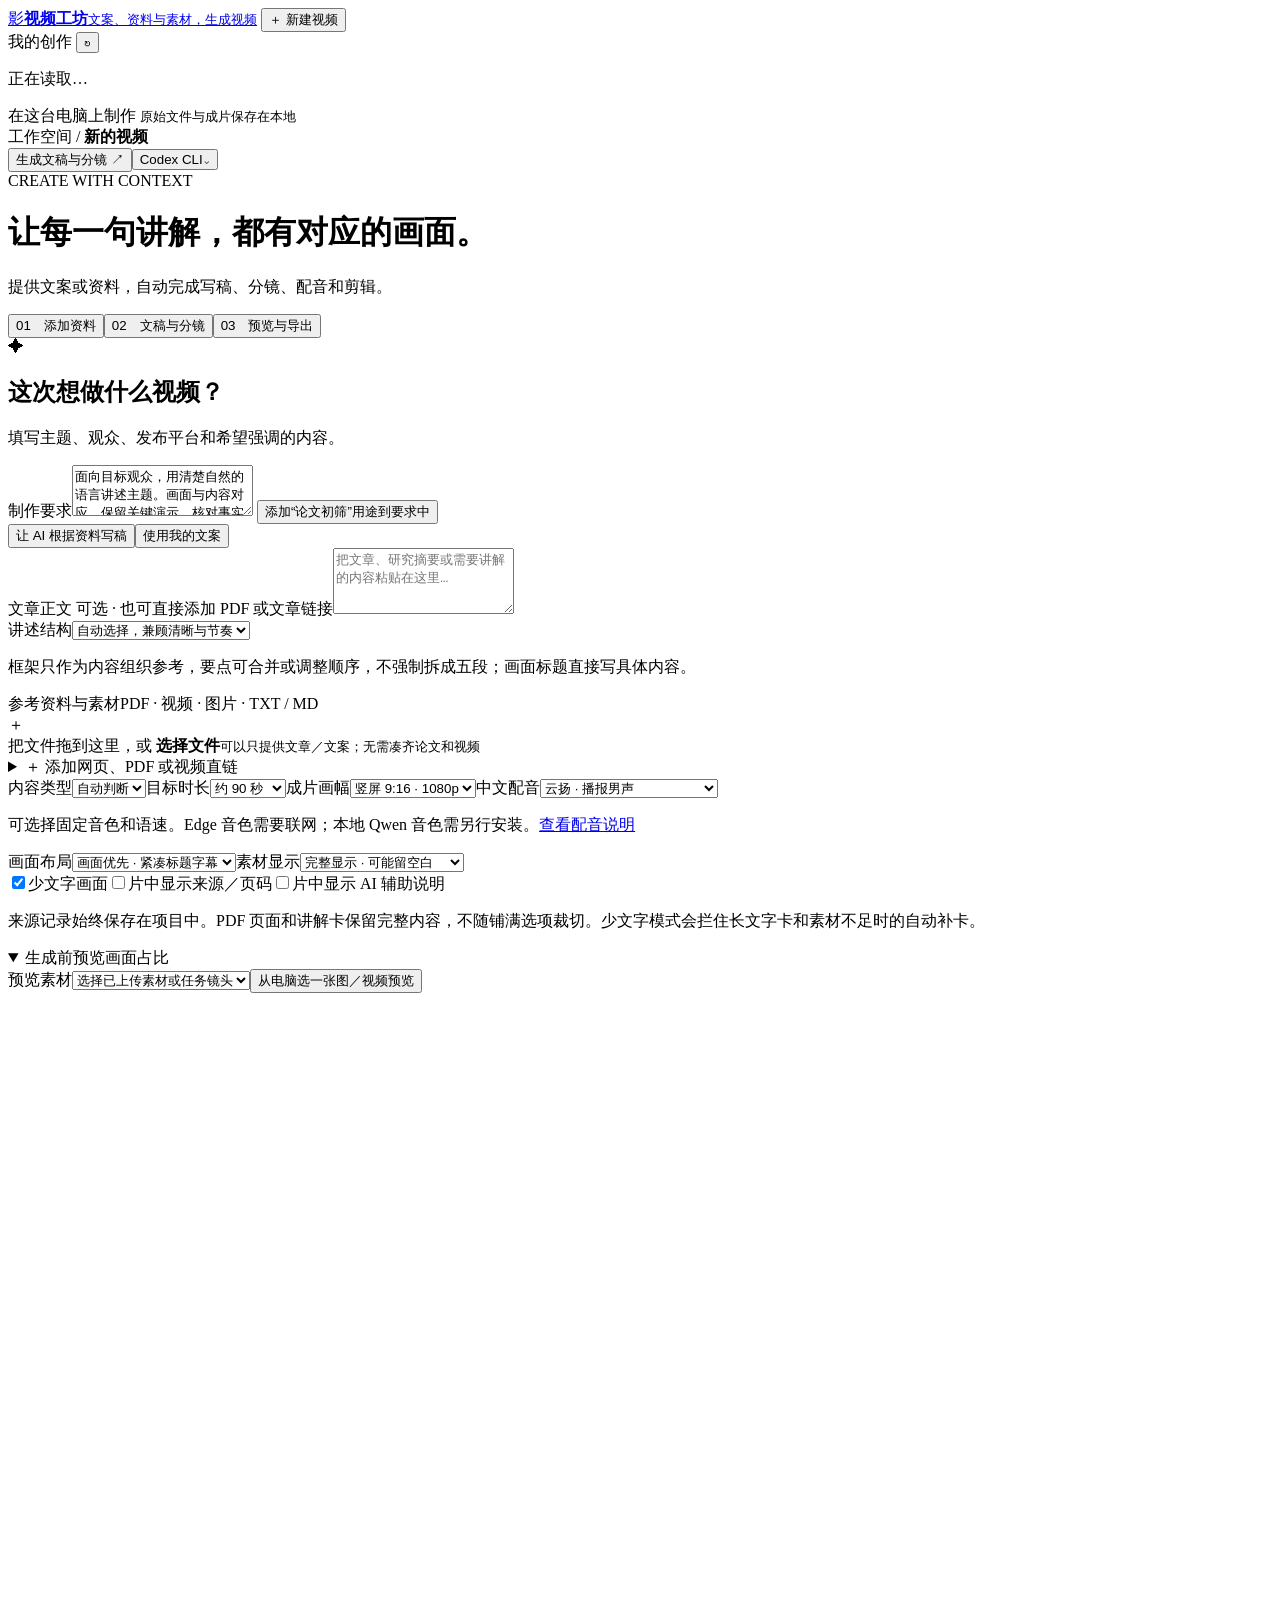
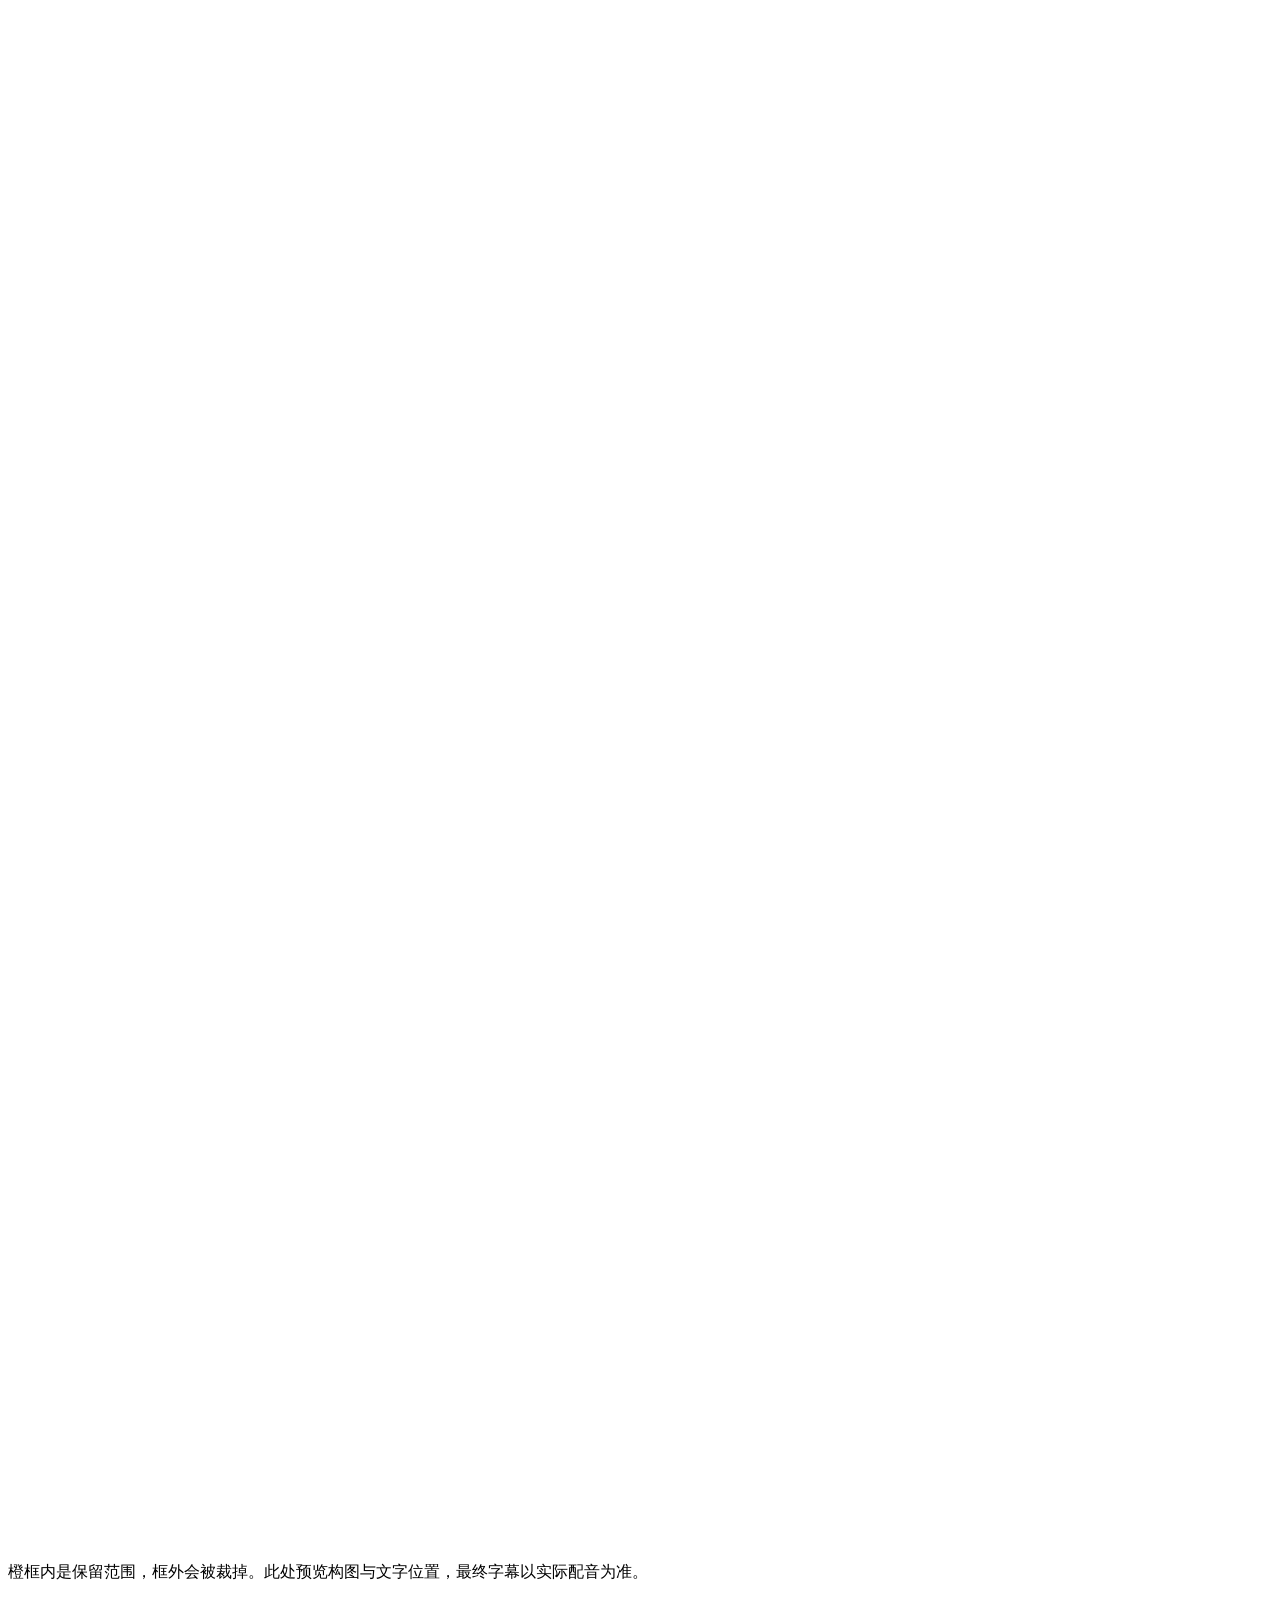
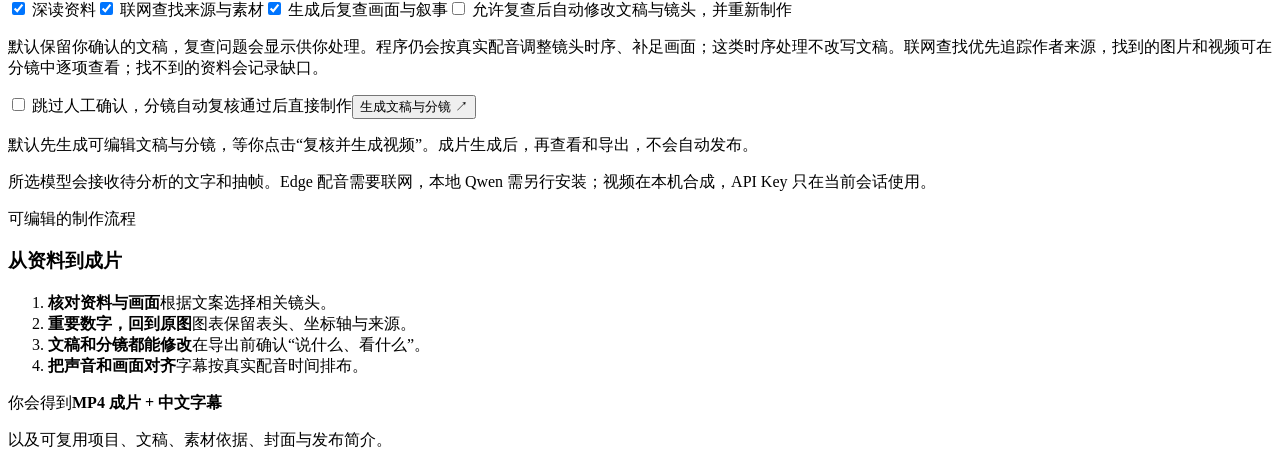
==== studio/index.html @ 209c6c89 "feat: publish 视频工坊 0.3.0 source" ====
<!doctype html>
<html lang="zh-CN">
<head><meta charset="utf-8"><meta name="viewport" content="width=device-width,initial-scale=1"><title>视频工坊 · 视频创作工作台</title><link rel="icon" href="data:image/svg+xml,%3Csvg xmlns='http://www.w3.org/2000/svg' viewBox='0 0 64 64'%3E%3Crect width='64' height='64' rx='16' fill='%230e766e'/%3E%3Cpath d='M26 18 46 32 26 46Z' fill='white'/%3E%3C/svg%3E"><link rel="stylesheet" href="/style.css"></head>
<body>
<aside class="sidebar">
  <a class="brand" id="appBrand" href="/" aria-label="视频工坊 首页"><span class="brand-mark">影</span><span><b id="appName">视频工坊</b><small>文案、资料与素材，生成视频</small></span></a>
  <button class="new-project" id="newProject"><span>＋</span> 新建视频</button>
  <div class="sidebar-label">我的创作 <button id="refreshJobs" title="刷新历史任务">↻</button></div>
  <nav id="jobList" aria-label="历史任务"><p class="muted small">正在读取…</p></nav>
  <div class="sidebar-bottom"><span class="online-dot"></span> 在这台电脑上制作 <small>原始文件与成片保存在本地</small></div>
</aside>
<main>
  <header class="topbar"><div class="breadcrumbs">工作空间 <span>/</span> <strong id="projectName">新的视频</strong></div><div class="top-actions"><button id="quickCreate" class="primary">生成文稿与分镜 ↗</button><button id="openSettings" class="model-pill"><span class="online-dot"></span><span id="backendLabel">Codex CLI</span><span>⌄</span></button></div></header>
  <div class="workspace">
    <div class="workspace-top"><div><span class="eyebrow">CREATE WITH CONTEXT</span><h1>让每一句讲解，都有对应的画面。</h1><p>提供文案或资料，自动完成写稿、分镜、配音和剪辑。</p></div></div>
    <div class="tabs" role="tablist"><button role="tab" class="active" data-tab="create">01　添加资料</button><button role="tab" data-tab="editor">02　文稿与分镜</button><button role="tab" data-tab="output">03　预览与导出</button></div>

    <section id="view-create" class="view">
      <div class="create-grid"><div class="composer panel">
        <div class="section-heading"><span class="section-icon">✦</span><div><h2>这次想做什么视频？</h2><p>填写主题、观众、发布平台和希望强调的内容。</p></div></div>
        <label class="sr-only" for="brief">制作要求</label><textarea id="brief" class="brief-input" rows="3" placeholder="例如：把这篇论文做成约90秒的中文科普视频。先用演示提出问题，再解释方法，展示实验结果，最后说明局限。">面向目标观众，用清楚自然的语言讲述主题。画面与内容对应，保留关键演示，核对事实与来源。</textarea>
        <button type="button" class="text-button" id="paperScreeningBrief">添加“论文初筛”用途到要求中</button>
        <p id="newTaskHint" class="small muted" hidden>这里修改的是新任务的资料。再次生成会创建新任务，原任务和已有成片保留。</p>
        <div class="mode-switch" role="group" aria-label="文案来源"><button class="selected" data-mode="auto">让 AI 根据资料写稿</button><button data-mode="script">使用我的文案</button></div>
        <div id="autoText"><label for="article">文章正文 <span>可选 · 也可直接添加 PDF 或文章链接</span></label><textarea id="article" rows="4" placeholder="把文章、研究摘要或需要讲解的内容粘贴在这里…"></textarea></div>
        <div id="scriptText" hidden><label for="script">你的讲解文案 <span>按原文保留，AI 负责安排镜头</span></label><textarea id="script" rows="6" placeholder="粘贴已经写好的文案。成片长度将跟随实际配音，不强行删改文字。"></textarea></div>
        <div class="story-settings"><label for="storyFramework">讲述结构<select id="storyFramework" aria-describedby="storyFrameworkHint"><option value="auto" selected>自动选择，兼顾清晰与节奏</option><option value="problem_solution">问题与改进（参考框架）</option><option value="source_order">跟随原文结构</option></select></label><p id="storyFrameworkHint" class="small muted"></p><p class="small muted">框架只作为内容组织参考，要点可合并或调整顺序，不强制拆成五段；画面标题直接写具体内容。</p></div>
        <div class="attachment-title"><label>参考资料与素材</label><span>PDF · 视频 · 图片 · TXT / MD</span></div>
        <div class="dropzone" id="dropzone" tabindex="0" role="button" aria-label="添加资料文件"><span class="upload-symbol">＋</span><div>把文件拖到这里，或 <b>选择文件</b><small>可以只提供文章／文案；无需凑齐论文和视频</small></div><input id="fileInput" type="file" multiple accept=".pdf,.mp4,.mov,.mkv,.avi,.webm,.png,.jpg,.jpeg,.webp,.txt,.md" hidden></div>
        <div id="attachments" class="attachments"></div>
        <details class="link-details"><summary>＋ 添加网页、PDF 或视频直链</summary><label class="sr-only" for="links">资料链接，每行一个</label><textarea id="links" rows="2" placeholder="https://arxiv.org/abs/…&#10;每行一个链接；B站、YouTube 请先下载后添加视频"></textarea></details>
        <div class="production-options production-main"><label>内容类型<select id="contentType"><option value="auto" selected>自动判断</option><option value="paper">论文解读</option><option value="general">通用讲解</option></select></label><label>目标时长<select id="seconds"><option value="60">约 60 秒</option><option value="90" selected>约 90 秒</option><option value="120">约 2 分钟</option><option value="180">约 3 分钟</option><option value="300">约 5 分钟</option></select></label><label>成片画幅<select id="format"><option value="portrait">竖屏 9:16 · 1080p</option><option value="landscape">横屏 16:9 · 1080p</option><option value="square">方形 1:1 · 1080p</option><option value="custom">自定义尺寸</option><option value="reference">竖屏 9:16 · 720p</option></select></label><label>中文配音<select id="voice"><option value="zh-CN-YunyangNeural" selected>云扬 · 播报男声</option><option value="zh-CN-YunxiNeural">云希 · 解说男声</option><option value="zh-CN-YunjianNeural">云健 · 男声</option><option value="zh-TW-YunJheNeural">云哲 · 台湾国语男声</option><option value="zh-CN-YunxiaNeural">云夏 · 男声</option><option value="zh-CN-XiaoxiaoNeural">晓晓 · 女声</option><option value="qwen:Dylan">Dylan · 本地生成式男声</option><option value="qwen:Uncle_Fu">Uncle Fu · 本地生成式男声</option><option value="qwen:Serena">Serena · 本地生成式女声</option></select></label></div>
        <p class="small muted">可选择固定音色和语速。Edge 音色需要联网；本地 Qwen 音色需另行安装。<a href="voice-audition.html">查看配音说明</a></p>
        <section class="display-settings" aria-label="画面设置">
          <div class="production-options" id="customDimensions" hidden><label>宽度（像素）<input id="customWidth" type="number" min="320" max="3840" step="2" value="1920"></label><label>高度（像素）<input id="customHeight" type="number" min="320" max="3840" step="2" value="1080"></label></div>
          <div class="production-options"><label>画面布局<select id="layoutStyle"><option value="immersive">画面优先 · 紧凑标题字幕</option><option value="editorial">保留标题区 · 分区布局</option></select></label><label>素材显示<select id="mediaFit"><option value="contain">完整显示 · 可能留空白</option><option value="cover">铺满裁切 · 居中裁掉边缘</option></select></label></div>
          <div class="display-toggles"><label class="checkbox"><input type="checkbox" id="minimalText" checked>少文字画面</label><label class="checkbox"><input type="checkbox" id="showSources">片中显示来源／页码</label><label class="checkbox"><input type="checkbox" id="showDisclosure">片中显示 AI 辅助说明</label></div>
          <p class="small muted">来源记录始终保存在项目中。PDF 页面和讲解卡保留完整内容，不随铺满选项裁切。少文字模式会拦住长文字卡和素材不足时的自动补卡。</p>
          <details id="displayPreview" open><summary>生成前预览画面占比</summary>
            <div class="preview-tools"><label>预览素材<select id="previewSource"><option value="">选择已上传素材或任务镜头</option></select></label><button class="secondary" id="pickPreview" type="button">从电脑选一张图／视频预览</button><input type="file" id="previewFile" accept="image/*,video/*" hidden></div>
            <div class="display-preview-grid"><div><canvas id="layoutCanvas" width="1080" height="1920" aria-label="画面占比预览"></canvas></div><div><canvas id="cropCanvas" width="400" height="225" aria-label="原素材保留范围"></canvas><p id="displaySummary" class="small"></p><p class="small muted">橙框内是保留范围，框外会被裁掉。此处预览构图与文字位置，最终字幕以实际配音为准。</p></div></div>
          </details>
          <button class="secondary" id="regenerateDisplay" type="button" hidden>用当前画面与配音设置重新生成</button>
        </section>
        <div class="research-options"><label class="checkbox"><input type="checkbox" id="deepRead" checked> 深读资料</label><label class="checkbox"><input type="checkbox" id="webResearch" checked> 联网查找来源与素材</label><label class="checkbox"><input type="checkbox" id="finalReview" checked> 生成后复查画面与叙事</label><label class="checkbox"><input type="checkbox" id="autoRepair"> 允许复查后自动修改文稿与镜头，并重新制作</label><p class="small muted">默认保留你确认的文稿，复查问题会显示供你处理。程序仍会按真实配音调整镜头时序、补足画面；这类时序处理不改写文稿。联网查找优先追踪作者来源，找到的图片和视频可在分镜中逐项查看；找不到的资料会记录缺口。</p></div>
        <div class="composer-footer"><label class="checkbox"><input type="checkbox" id="autoRender"> 跳过人工确认，分镜自动复核通过后直接制作</label><button class="primary" id="createButton">生成文稿与分镜 <span>↗</span></button></div>
        <p class="small muted">默认先生成可编辑文稿与分镜，等你点击“复核并生成视频”。成片生成后，再查看和导出，不会自动发布。</p>
        <p class="privacy-note">所选模型会接收待分析的文字和抽帧。Edge 配音需要联网，本地 Qwen 需另行安装；视频在本机合成，API Key 只在当前会话使用。</p>
      </div>
      <aside class="guide-column"><div class="panel guide"><span class="tag">可编辑的制作流程</span><h3>从资料到成片</h3><ol><li><b>核对资料与画面</b><span>根据文案选择相关镜头。</span></li><li><b>重要数字，回到原图</b><span>图表保留表头、坐标轴与来源。</span></li><li><b>文稿和分镜都能修改</b><span>在导出前确认“说什么、看什么”。</span></li><li><b>把声音和画面对齐</b><span>字幕按真实配音时间排布。</span></li></ol></div><div class="output-hint"><span>你会得到</span><strong>MP4 成片 + 中文字幕</strong><p>以及可复用项目、文稿、素材依据、封面与发布简介。</p></div></aside></div>
    </section>

    <section id="view-editor" class="view" hidden><div class="editor-toolbar"><div><h2>文稿与分镜</h2><p id="editorSummary">添加资料后，在这里编辑文稿和镜头。</p></div><div><button class="primary" id="retryJob" hidden>继续制作</button><button class="secondary" id="editDisplay">画幅与布局</button><button id="savePlan" class="secondary" disabled>保存修改</button><button id="replan" class="secondary" disabled>按文稿重新配镜头</button><button id="renderButton" class="primary" disabled>复核并生成视频 ↗</button></div></div><div id="researchPanel"></div><div id="reviewBanner"></div><div id="storyboard" class="storyboard"><div class="empty-state"><span>▤</span><h3>尚未生成分镜</h3><p>添加文案或资料后，点击“生成文稿与分镜”。</p></div></div></section>

    <section id="view-output" class="view" hidden><div class="output-grid"><div class="player-card panel"><div class="section-heading"><div><h2 id="outputTitle">成片预览</h2><p id="outputMeta">视频生成后，可在这里播放和下载。</p></div><span class="tag" id="videoTag">待生成</span></div><div class="player-stage"><video id="videoPlayer" controls preload="metadata" playsinline hidden></video><div id="videoEmpty" class="empty-state"><span>▷</span><h3>等待生成视频</h3><p>分镜确认后开始配音和合成。</p></div></div></div><aside class="panel downloads"><h3>导出与发布</h3><button class="secondary" id="outputDisplay">调整画幅与布局</button><p>成片和项目保存在本机任务目录。不会自动发布。</p><div id="finalReviewPanel"></div><button id="retryReview" class="secondary" hidden>重试成片复查</button><div class="export-options"><label>追加导出格式<select id="exportFormat"><option value="mov">MOV · H.264/AAC</option><option value="webm">WebM · VP9/Opus</option><option value="mp3">MP3 · 旁白</option><option value="wav">WAV · 无压缩旁白</option><option value="bundle">ZIP · 成片、素材与可复用项目</option></select></label><button id="exportButton" class="secondary" disabled>导出所选格式</button></div><div id="downloadLinks"><span class="muted">等待生成文件…</span></div><label for="publishTitle">发布标题</label><input id="publishTitle" readonly placeholder="AI 生成后显示"><label for="publishDescription">视频简介</label><textarea id="publishDescription" readonly rows="6" placeholder="简介与来源提示将显示在这里"></textarea><button class="secondary" id="copyPublishing">复制标题与简介</button></aside></div></section>

    <section class="task-status panel" id="taskStatus" hidden><div><span class="spinner" id="taskSpinner"></span><strong id="taskTitle">准备中…</strong><button id="cancelTask" class="text-button danger">停止</button></div><div class="progress-track"><i id="progressFill"></i></div><details><summary>查看制作日志</summary><pre id="taskLogs"></pre></details></section>
  </div>
</main>
<div id="toast" role="status" hidden></div>

<dialog id="settingsDialog"><form id="settingsForm"><div class="modal-heading"><h2>AI 与配音设置</h2><button type="button" class="icon-button" data-close="settingsDialog" aria-label="关闭">×</button></div><p class="muted">程序会自动调用你选择的模型，无需去网页复制结果。</p><label>AI 来源<select id="backend"><option value="codex">本机 Codex（需先登录）</option><option value="api">兼容 OpenAI 的模型 API</option></select></label><div id="apiFields" hidden><label>API Base URL<input id="apiBase" value="https://api.openai.com/v1" placeholder="https://api.openai.com/v1"></label><label>支持图片理解的模型<input id="model" value="gpt-4.1"></label><label>API Key<input id="apiKey" type="password" autocomplete="off" placeholder="只在本次会话使用，不保存到磁盘"></label><button type="button" class="secondary" id="testApi">测试连接与图片理解</button><p id="apiTestMessage" class="small muted"></p></div><label>语速<select id="rate"><option value="auto">自动节奏 · 数字慢讲，叙述流畅</option><option value="-10%">稍慢 · -10%</option><option value="+0%" selected>正常 · 0%</option><option value="+10%">稍快 · +10%</option><option value="+25%">较快 · +25%</option><option value="+50%">快速 · +50%</option></select></label><p class="small muted">云扬等 Edge 音色使用在线语音服务，按上方语速生成；本地 Qwen 音色按独立配置生成，不使用此语速选项。最终视频在本机合成。</p><button class="primary" type="submit">使用这些设置</button></form></dialog>

<dialog id="shotDialog" class="shot-dialog"><form id="shotForm">
  <div class="modal-heading"><h2>调整这个镜头</h2><button type="button" class="icon-button" data-close="shotDialog" aria-label="关闭">×</button></div>
  <label>画面来源<select id="shotSource"></select></label>
  <div class="crop-wrap" id="cropWrap" hidden><img id="cropImage" alt="拖动选择页面或图表的完整范围"><div id="cropBox"></div></div>
  <p class="small muted" id="cropHint" hidden>在图上拖动选择范围；保留图例、坐标轴和表头。</p>
  <label class="checkbox" id="focusControl"><input type="checkbox" id="shotFocus"> 高亮所选区域，保留原图上下文</label>
  <div class="production-options"><label>原片起始秒数<input id="shotIn" type="number" min="0" step="0.1"></label><label><b id="shotDurationLabel">停留权重</b><input id="shotDuration" type="number" min="1" max="20" step="0.1" aria-describedby="shotDurationHint"></label></div>
  <p class="small muted" id="shotDurationHint">实际时长配音后确定。</p>
  <label class="checkbox" id="keepControl"><input type="checkbox" id="shotKeepFull"> 完整播放这段演示，必要时延长本段</label>
  <label>镜头说明<input id="shotLabel" maxlength="26"></label>
  <label>读到哪里切入<input id="shotCue" placeholder="首镜头留空；其他镜头填写本段文稿中的唯一短语"></label>
  <label id="cardTextLabel">讲解卡片文字<textarea id="shotCardText" maxlength="180" rows="4"></textarea></label>
  <button type="submit" class="primary">保存这个镜头</button>
</form></dialog>
<script src="/display.js"></script><script src="/preview.js"></script><script src="/app.js"></script>
</body></html>
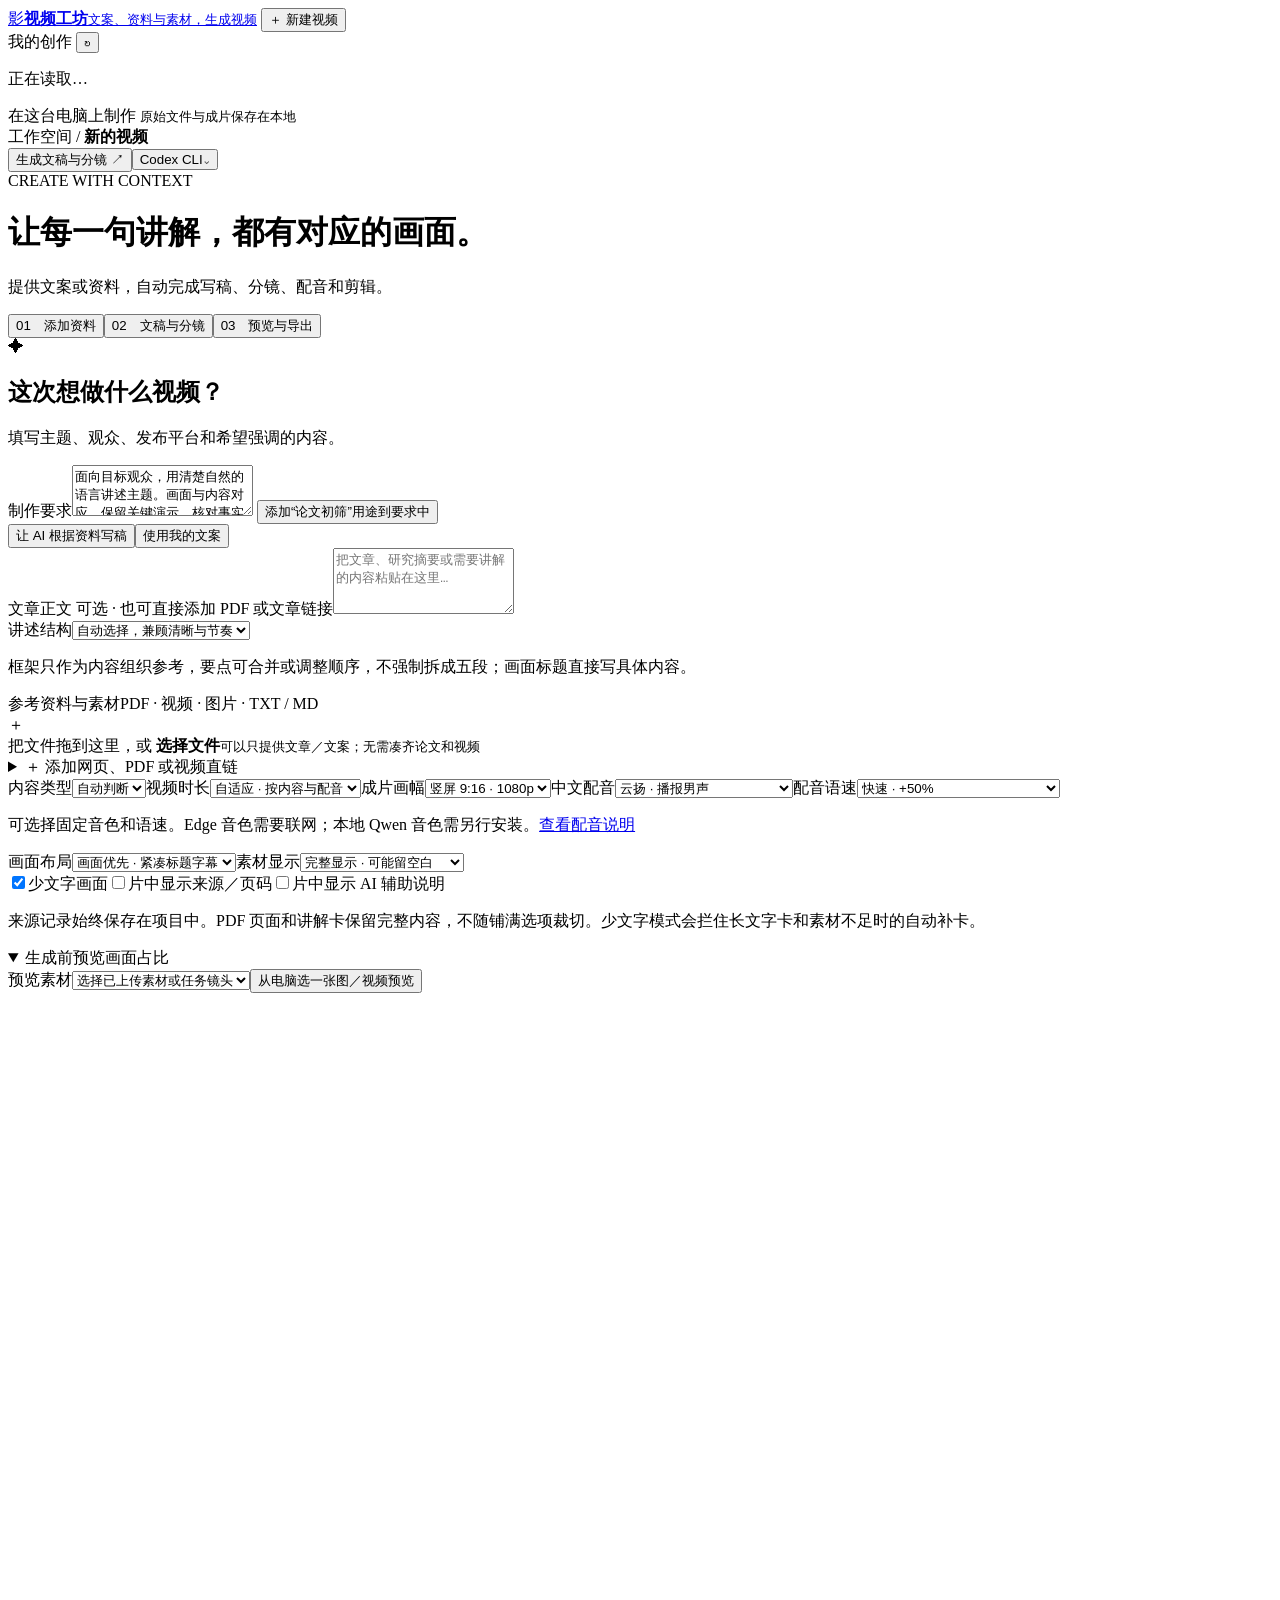
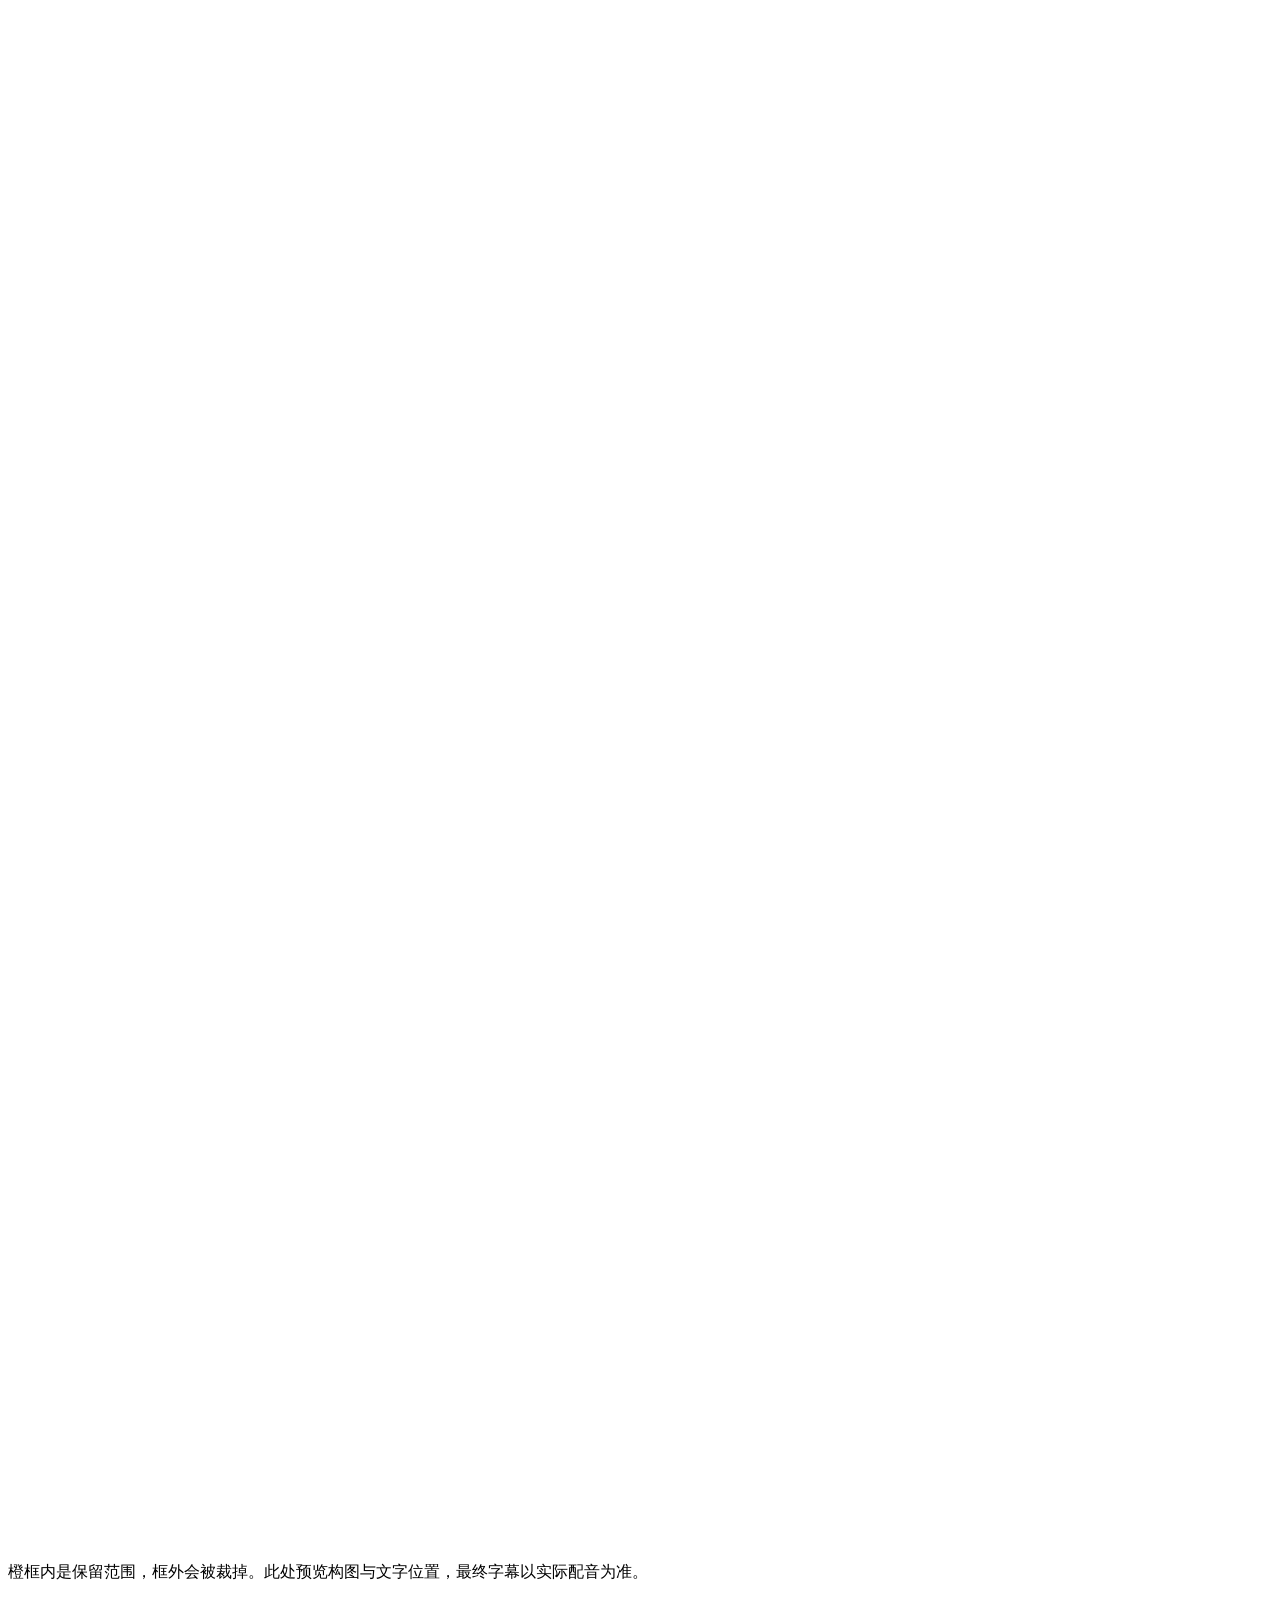
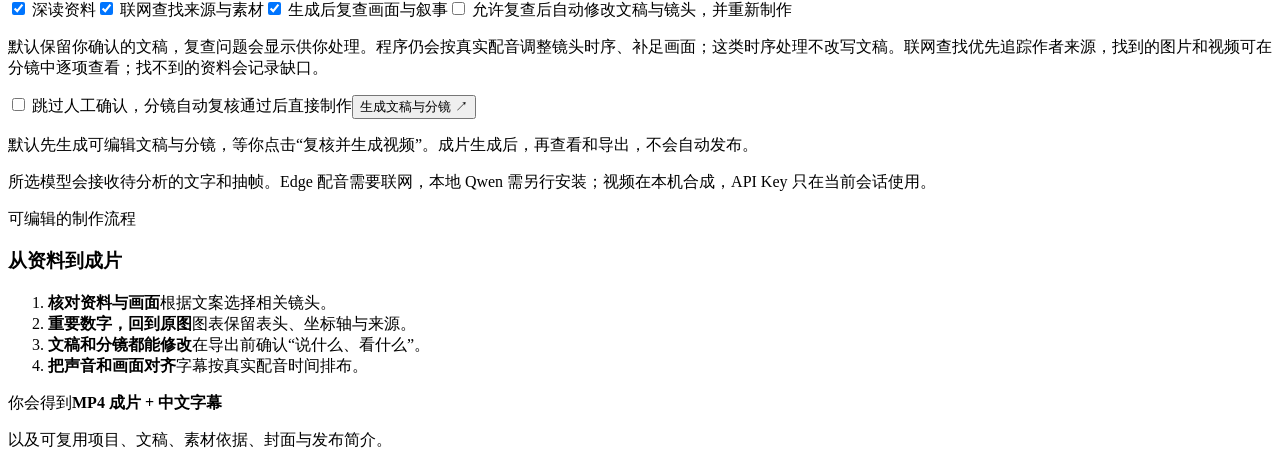
==== commit eff3e631: "feat: add adaptive duration and harden video generation" ====
--- a/studio/index.html
+++ b/studio/index.html
@@ -29,7 +29,8 @@
         <div class="dropzone" id="dropzone" tabindex="0" role="button" aria-label="添加资料文件"><span class="upload-symbol">＋</span><div>把文件拖到这里，或 <b>选择文件</b><small>可以只提供文章／文案；无需凑齐论文和视频</small></div><input id="fileInput" type="file" multiple accept=".pdf,.mp4,.mov,.mkv,.avi,.webm,.png,.jpg,.jpeg,.webp,.txt,.md" hidden></div>
         <div id="attachments" class="attachments"></div>
         <details class="link-details"><summary>＋ 添加网页、PDF 或视频直链</summary><label class="sr-only" for="links">资料链接，每行一个</label><textarea id="links" rows="2" placeholder="https://arxiv.org/abs/…&#10;每行一个链接；B站、YouTube 请先下载后添加视频"></textarea></details>
-        <div class="production-options production-main"><label>内容类型<select id="contentType"><option value="auto" selected>自动判断</option><option value="paper">论文解读</option><option value="general">通用讲解</option></select></label><label>目标时长<select id="seconds"><option value="60">约 60 秒</option><option value="90" selected>约 90 秒</option><option value="120">约 2 分钟</option><option value="180">约 3 分钟</option><option value="300">约 5 分钟</option></select></label><label>成片画幅<select id="format"><option value="portrait">竖屏 9:16 · 1080p</option><option value="landscape">横屏 16:9 · 1080p</option><option value="square">方形 1:1 · 1080p</option><option value="custom">自定义尺寸</option><option value="reference">竖屏 9:16 · 720p</option></select></label><label>中文配音<select id="voice"><option value="zh-CN-YunyangNeural" selected>云扬 · 播报男声</option><option value="zh-CN-YunxiNeural">云希 · 解说男声</option><option value="zh-CN-YunjianNeural">云健 · 男声</option><option value="zh-TW-YunJheNeural">云哲 · 台湾国语男声</option><option value="zh-CN-YunxiaNeural">云夏 · 男声</option><option value="zh-CN-XiaoxiaoNeural">晓晓 · 女声</option><option value="qwen:Dylan">Dylan · 本地生成式男声</option><option value="qwen:Uncle_Fu">Uncle Fu · 本地生成式男声</option><option value="qwen:Serena">Serena · 本地生成式女声</option></select></label></div>
+        <div class="production-options production-main"><label>内容类型<select id="contentType"><option value="auto" selected>自动判断</option><option value="paper">论文解读</option><option value="general">通用讲解</option></select></label><label>视频时长<select id="seconds" aria-describedby="durationHint"><option value="auto" selected>自适应 · 按内容与配音</option><option value="60">目标约 60 秒</option><option value="90">目标约 90 秒</option><option value="120">目标约 2 分钟</option><option value="180">目标约 3 分钟</option><option value="300">目标约 5 分钟</option></select></label><label>成片画幅<select id="format"><option value="portrait">竖屏 9:16 · 1080p</option><option value="landscape">横屏 16:9 · 1080p</option><option value="square">方形 1:1 · 1080p</option><option value="custom">自定义尺寸</option><option value="reference">竖屏 9:16 · 720p</option></select></label><label>中文配音<select id="voice"><option value="zh-CN-YunyangNeural" selected>云扬 · 播报男声</option><option value="zh-CN-YunxiNeural">云希 · 解说男声</option><option value="zh-CN-YunjianNeural">云健 · 男声</option><option value="zh-TW-YunJheNeural">云哲 · 台湾国语男声</option><option value="zh-CN-YunxiaNeural">云夏 · 男声</option><option value="zh-CN-XiaoxiaoNeural">晓晓 · 女声</option><option value="qwen:Dylan">Dylan · 本地生成式男声</option><option value="qwen:Uncle_Fu">Uncle Fu · 本地生成式男声</option><option value="qwen:Serena">Serena · 本地生成式女声</option></select></label><label>配音语速<select id="speechRate" aria-describedby="speechRateHint"><option value="auto">自动节奏 · 数字慢讲，叙述流畅</option><option value="-10%">稍慢 · -10%</option><option value="-5%">略慢 · -5%</option><option value="+0%">正常 · 0%</option><option value="+10%">稍快 · +10%</option><option value="+25%">较快 · +25%</option><option value="+50%" selected>快速 · +50%</option></select></label></div>
+        <p class="small muted" id="durationHint"></p><p class="small muted" id="speechRateHint"></p>
         <p class="small muted">可选择固定音色和语速。Edge 音色需要联网；本地 Qwen 音色需另行安装。<a href="voice-audition.html">查看配音说明</a></p>
         <section class="display-settings" aria-label="画面设置">
           <div class="production-options" id="customDimensions" hidden><label>宽度（像素）<input id="customWidth" type="number" min="320" max="3840" step="2" value="1920"></label><label>高度（像素）<input id="customHeight" type="number" min="320" max="3840" step="2" value="1080"></label></div>
@@ -59,7 +60,7 @@
 </main>
 <div id="toast" role="status" hidden></div>
 
-<dialog id="settingsDialog"><form id="settingsForm"><div class="modal-heading"><h2>AI 与配音设置</h2><button type="button" class="icon-button" data-close="settingsDialog" aria-label="关闭">×</button></div><p class="muted">程序会自动调用你选择的模型，无需去网页复制结果。</p><label>AI 来源<select id="backend"><option value="codex">本机 Codex（需先登录）</option><option value="api">兼容 OpenAI 的模型 API</option></select></label><div id="apiFields" hidden><label>API Base URL<input id="apiBase" value="https://api.openai.com/v1" placeholder="https://api.openai.com/v1"></label><label>支持图片理解的模型<input id="model" value="gpt-4.1"></label><label>API Key<input id="apiKey" type="password" autocomplete="off" placeholder="只在本次会话使用，不保存到磁盘"></label><button type="button" class="secondary" id="testApi">测试连接与图片理解</button><p id="apiTestMessage" class="small muted"></p></div><label>语速<select id="rate"><option value="auto">自动节奏 · 数字慢讲，叙述流畅</option><option value="-10%">稍慢 · -10%</option><option value="+0%" selected>正常 · 0%</option><option value="+10%">稍快 · +10%</option><option value="+25%">较快 · +25%</option><option value="+50%">快速 · +50%</option></select></label><p class="small muted">云扬等 Edge 音色使用在线语音服务，按上方语速生成；本地 Qwen 音色按独立配置生成，不使用此语速选项。最终视频在本机合成。</p><button class="primary" type="submit">使用这些设置</button></form></dialog>
+<dialog id="settingsDialog"><form id="settingsForm"><div class="modal-heading"><h2>AI 与配音设置</h2><button type="button" class="icon-button" data-close="settingsDialog" aria-label="关闭">×</button></div><p class="muted">程序会自动调用你选择的模型，无需去网页复制结果。</p><label>AI 来源<select id="backend"><option value="codex">本机 Codex（需先登录）</option><option value="api">兼容 OpenAI 的模型 API</option></select></label><div id="apiFields" hidden><label>API Base URL<input id="apiBase" value="https://api.openai.com/v1" placeholder="https://api.openai.com/v1"></label><label>支持图片理解的模型<input id="model" value="gpt-4.1"></label><label>API Key<input id="apiKey" type="password" autocomplete="off" placeholder="只在本次会话使用，不保存到磁盘"></label><button type="button" class="secondary" id="testApi">测试连接与图片理解</button><p id="apiTestMessage" class="small muted"></p></div><label>语速<select id="rate"><option value="auto">自动节奏 · 数字慢讲，叙述流畅</option><option value="-10%">稍慢 · -10%</option><option value="-5%">略慢 · -5%</option><option value="+0%">正常 · 0%</option><option value="+10%">稍快 · +10%</option><option value="+25%">较快 · +25%</option><option value="+50%" selected>快速 · +50%</option></select></label><p class="small muted">云扬等 Edge 音色使用在线语音服务，按上方语速生成；本地 Qwen 音色按独立配置生成，不使用此语速选项。最终视频在本机合成。</p><button class="primary" type="submit">使用这些设置</button></form></dialog>
 
 <dialog id="shotDialog" class="shot-dialog"><form id="shotForm">
   <div class="modal-heading"><h2>调整这个镜头</h2><button type="button" class="icon-button" data-close="shotDialog" aria-label="关闭">×</button></div>
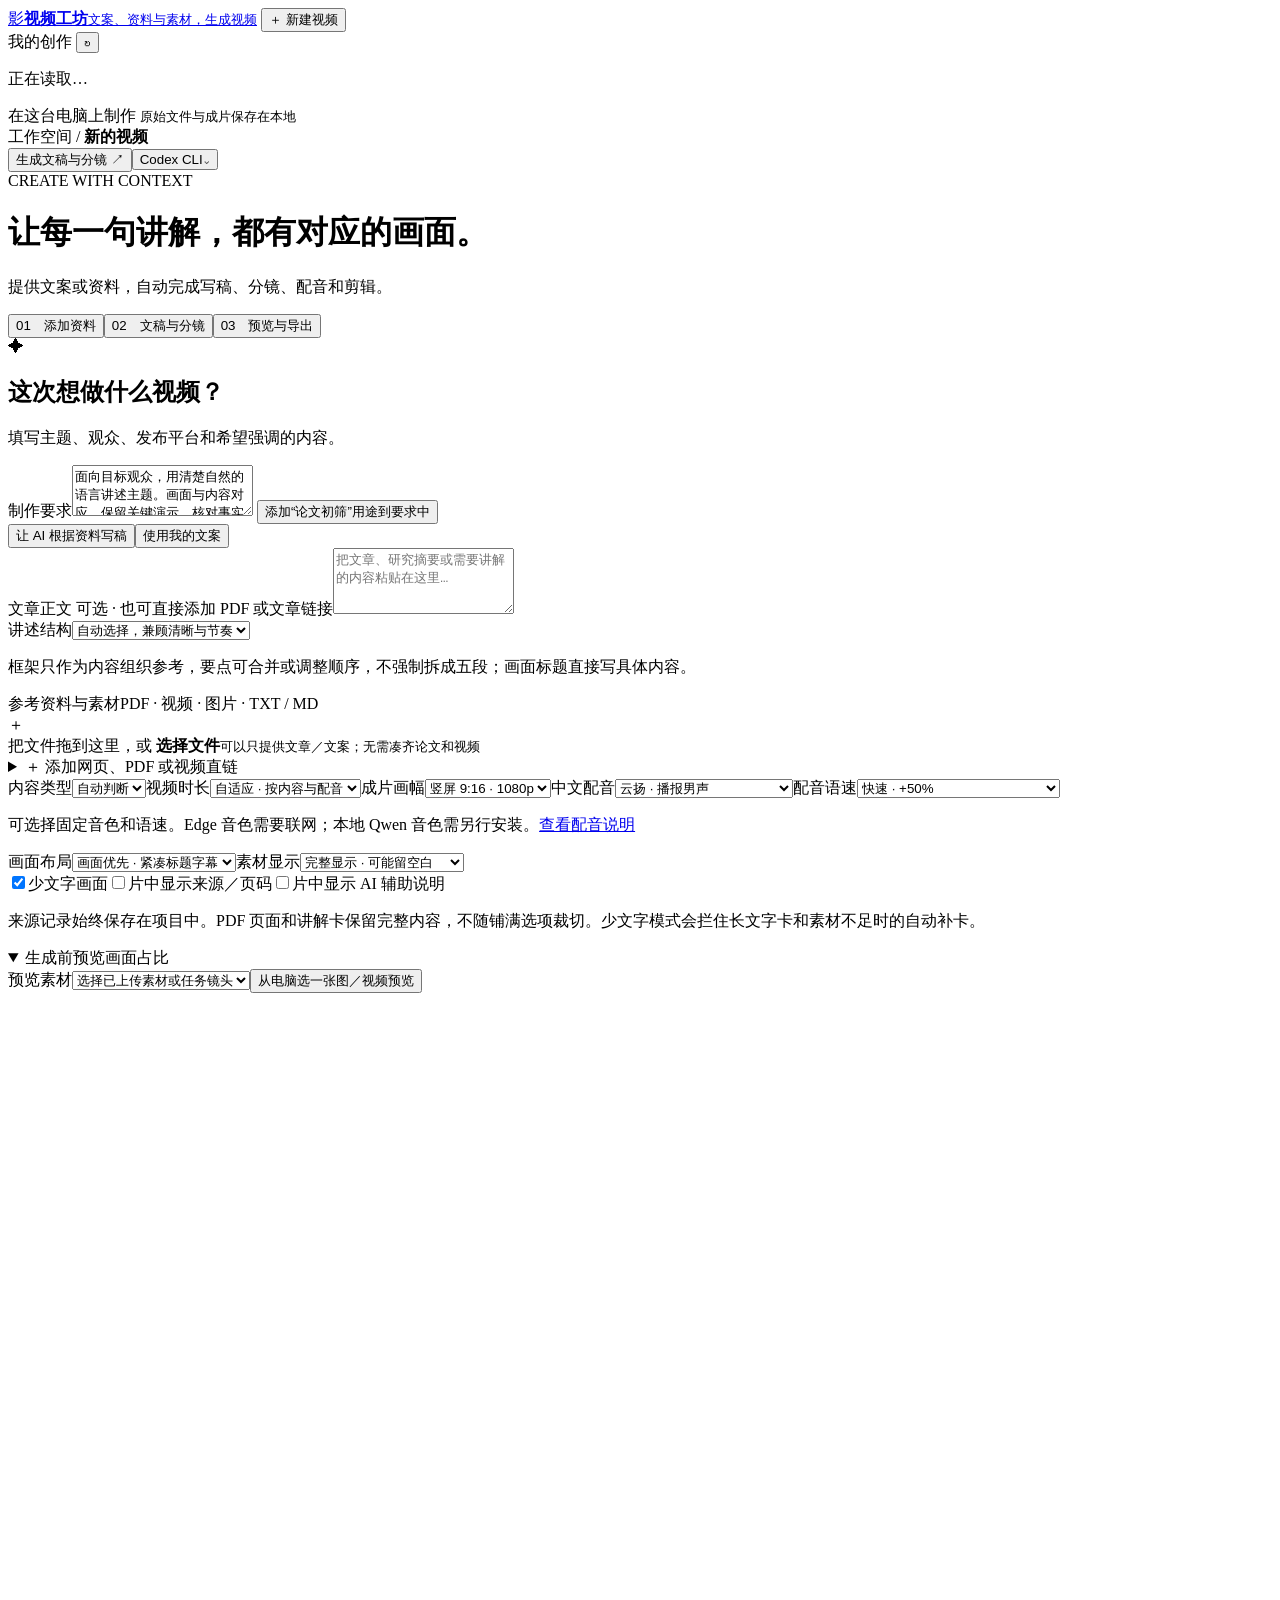
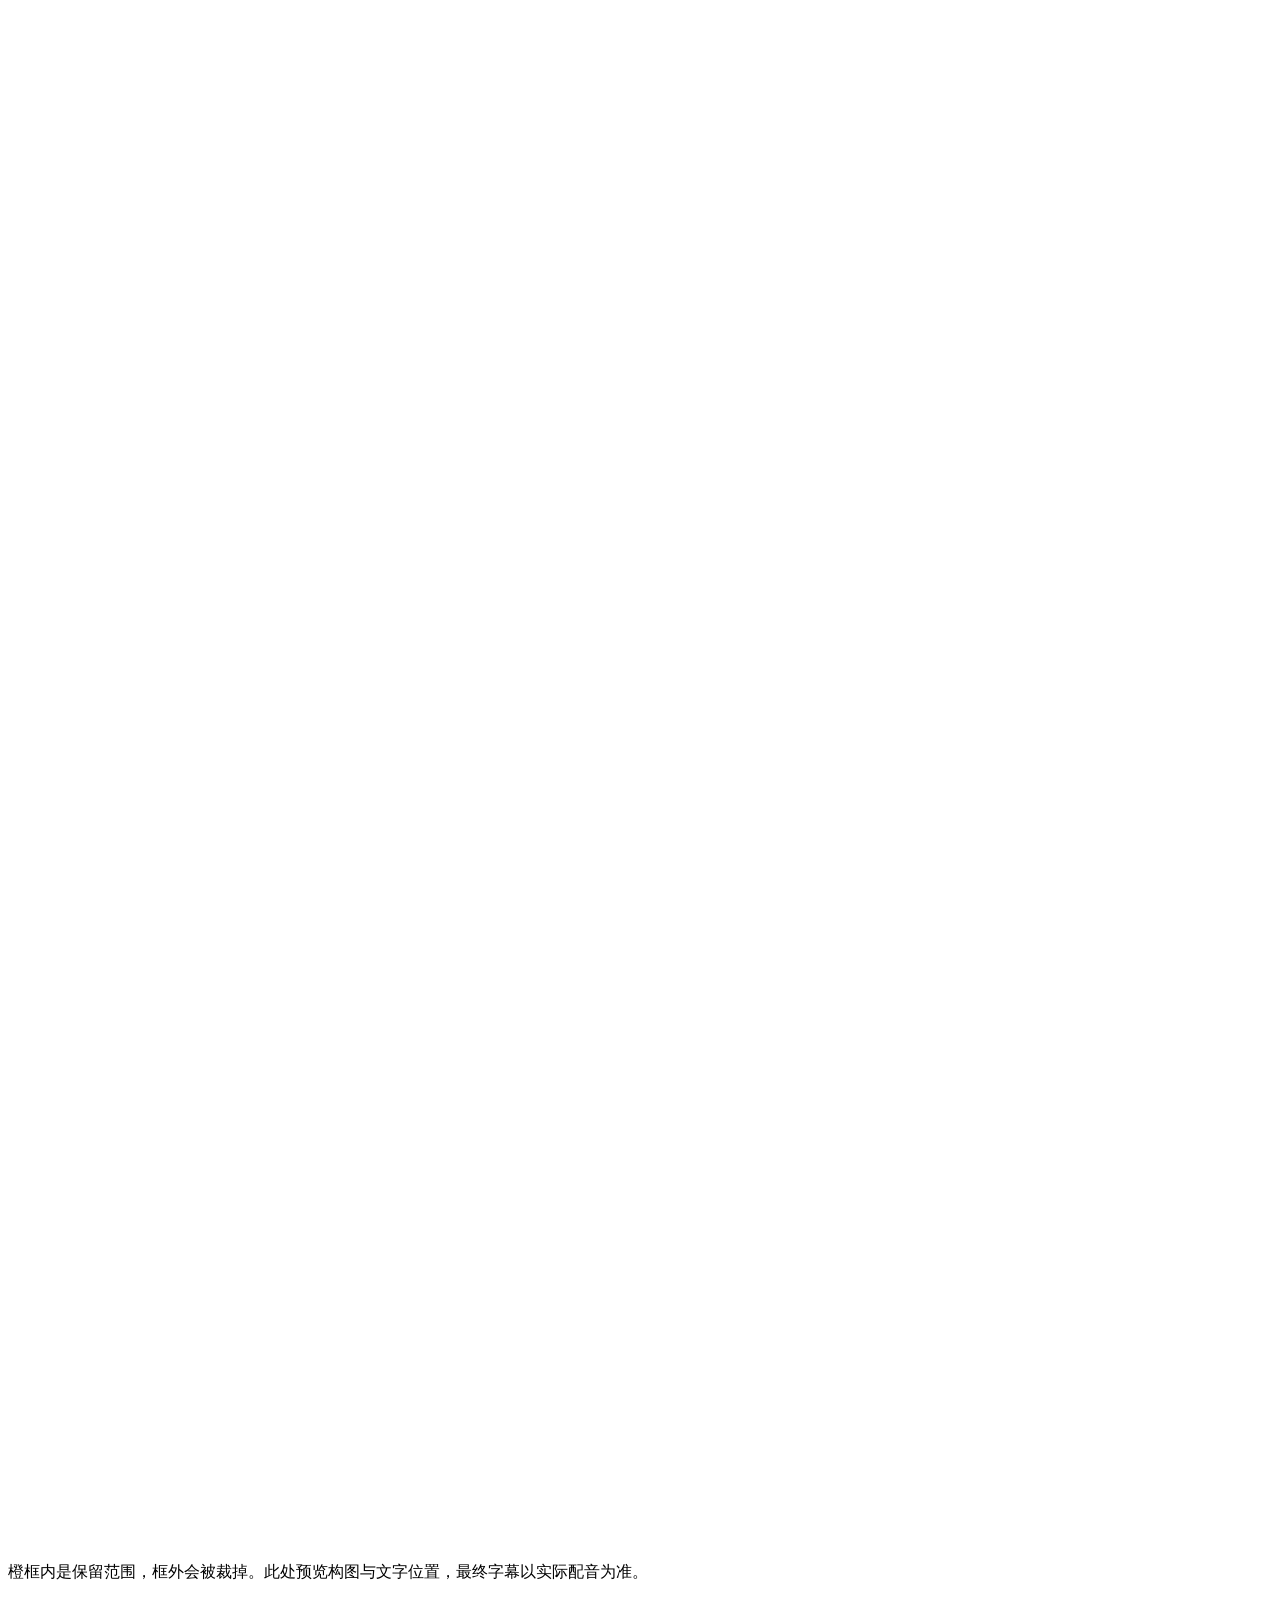
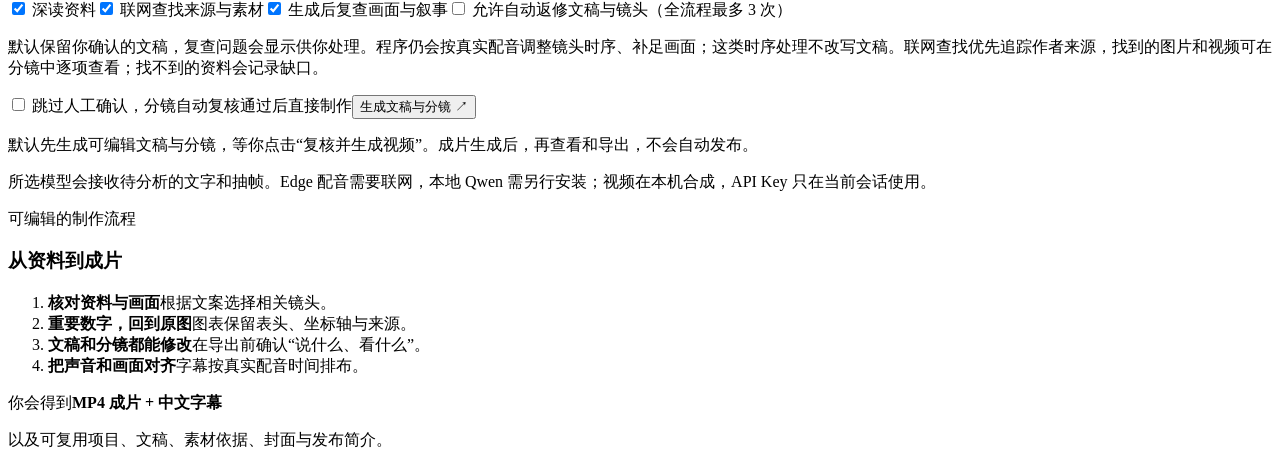
==== commit dc0e1fc8: "fix: share three repair attempts and preserve chart context Persist repair budgets across schema, pl" ====
--- a/studio/index.html
+++ b/studio/index.html
@@ -43,7 +43,7 @@
           </details>
           <button class="secondary" id="regenerateDisplay" type="button" hidden>用当前画面与配音设置重新生成</button>
         </section>
-        <div class="research-options"><label class="checkbox"><input type="checkbox" id="deepRead" checked> 深读资料</label><label class="checkbox"><input type="checkbox" id="webResearch" checked> 联网查找来源与素材</label><label class="checkbox"><input type="checkbox" id="finalReview" checked> 生成后复查画面与叙事</label><label class="checkbox"><input type="checkbox" id="autoRepair"> 允许复查后自动修改文稿与镜头，并重新制作</label><p class="small muted">默认保留你确认的文稿，复查问题会显示供你处理。程序仍会按真实配音调整镜头时序、补足画面；这类时序处理不改写文稿。联网查找优先追踪作者来源，找到的图片和视频可在分镜中逐项查看；找不到的资料会记录缺口。</p></div>
+        <div class="research-options"><label class="checkbox"><input type="checkbox" id="deepRead" checked> 深读资料</label><label class="checkbox"><input type="checkbox" id="webResearch" checked> 联网查找来源与素材</label><label class="checkbox"><input type="checkbox" id="finalReview" checked> 生成后复查画面与叙事</label><label class="checkbox"><input type="checkbox" id="autoRepair"> 允许自动返修文稿与镜头（全流程最多 3 次）</label><p class="small muted">默认保留你确认的文稿，复查问题会显示供你处理。程序仍会按真实配音调整镜头时序、补足画面；这类时序处理不改写文稿。联网查找优先追踪作者来源，找到的图片和视频可在分镜中逐项查看；找不到的资料会记录缺口。</p></div>
         <div class="composer-footer"><label class="checkbox"><input type="checkbox" id="autoRender"> 跳过人工确认，分镜自动复核通过后直接制作</label><button class="primary" id="createButton">生成文稿与分镜 <span>↗</span></button></div>
         <p class="small muted">默认先生成可编辑文稿与分镜，等你点击“复核并生成视频”。成片生成后，再查看和导出，不会自动发布。</p>
         <p class="privacy-note">所选模型会接收待分析的文字和抽帧。Edge 配音需要联网，本地 Qwen 需另行安装；视频在本机合成，API Key 只在当前会话使用。</p>
@@ -68,6 +68,16 @@
   <div class="crop-wrap" id="cropWrap" hidden><img id="cropImage" alt="拖动选择页面或图表的完整范围"><div id="cropBox"></div></div>
   <p class="small muted" id="cropHint" hidden>在图上拖动选择范围；保留图例、坐标轴和表头。</p>
   <label class="checkbox" id="focusControl"><input type="checkbox" id="shotFocus"> 高亮所选区域，保留原图上下文</label>
+  <section id="columnCropControls" class="column-crop-controls" hidden>
+    <label class="checkbox"><input type="checkbox" id="columnCropEnabled"> 按列拼接图表局部</label>
+    <div id="columnCropFields" hidden>
+      <label>原图中的列区间<textarea id="columnCropSpec" rows="4" spellcheck="false" placeholder='{"y":[0.1,0.9],"columns":[[0.05,0.2],[0.6,0.95]]}'></textarea></label>
+      <p class="small muted">y 是共同的上、下边界；columns 是从左到右的 2～6 个列区间。坐标均为原图的 0～1 比例，列不能重叠。保留行条件、表头、轴和必要图例；所有列保持同一比例，虚线表示省略的区域。启用后不同时裁切或加高亮框。</p>
+      <button type="button" class="secondary" id="refreshColumnPreview">更新拼接预览</button>
+      <p id="columnCropHint" class="small" role="status"></p>
+      <img id="columnCropPreview" alt="按原始比例拼接的列区间预览，虚线标记省略区域" hidden>
+    </div>
+  </section>
   <div class="production-options"><label>原片起始秒数<input id="shotIn" type="number" min="0" step="0.1"></label><label><b id="shotDurationLabel">停留权重</b><input id="shotDuration" type="number" min="1" max="20" step="0.1" aria-describedby="shotDurationHint"></label></div>
   <p class="small muted" id="shotDurationHint">实际时长配音后确定。</p>
   <label class="checkbox" id="keepControl"><input type="checkbox" id="shotKeepFull"> 完整播放这段演示，必要时延长本段</label>
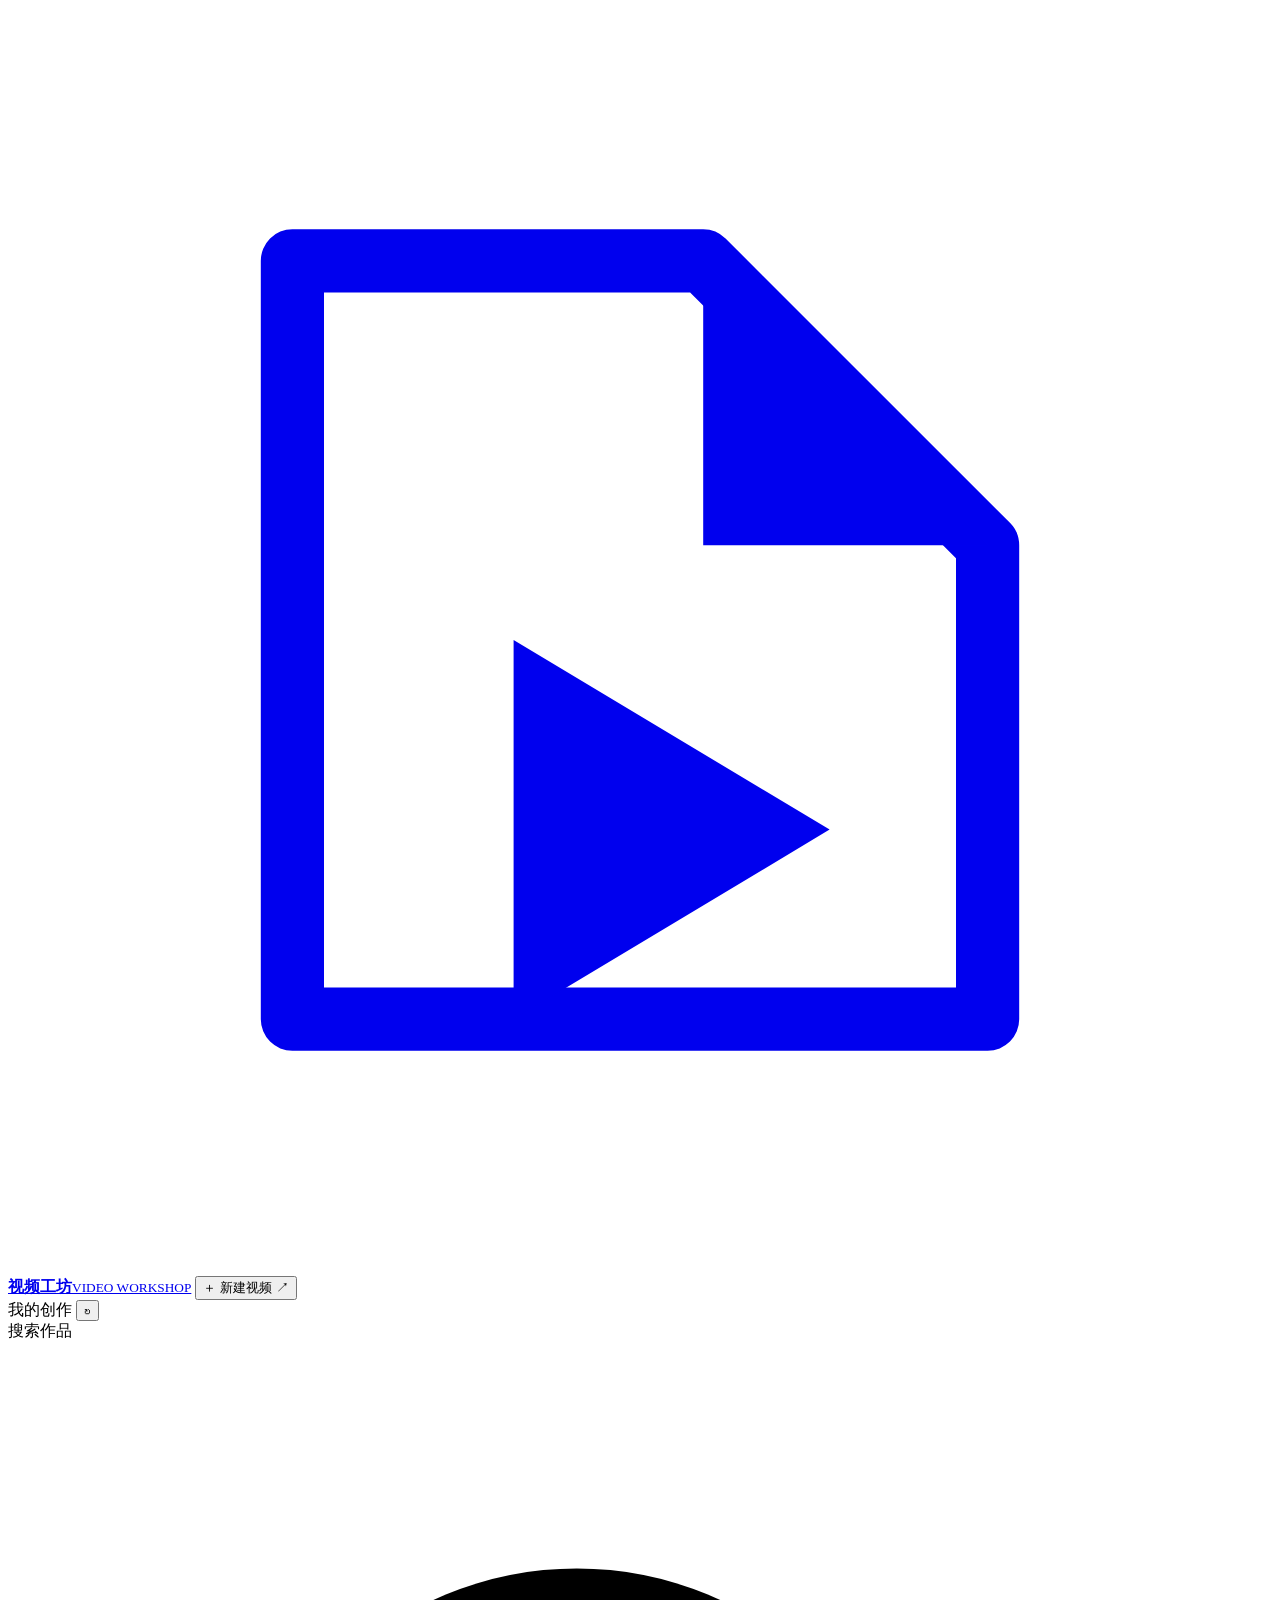
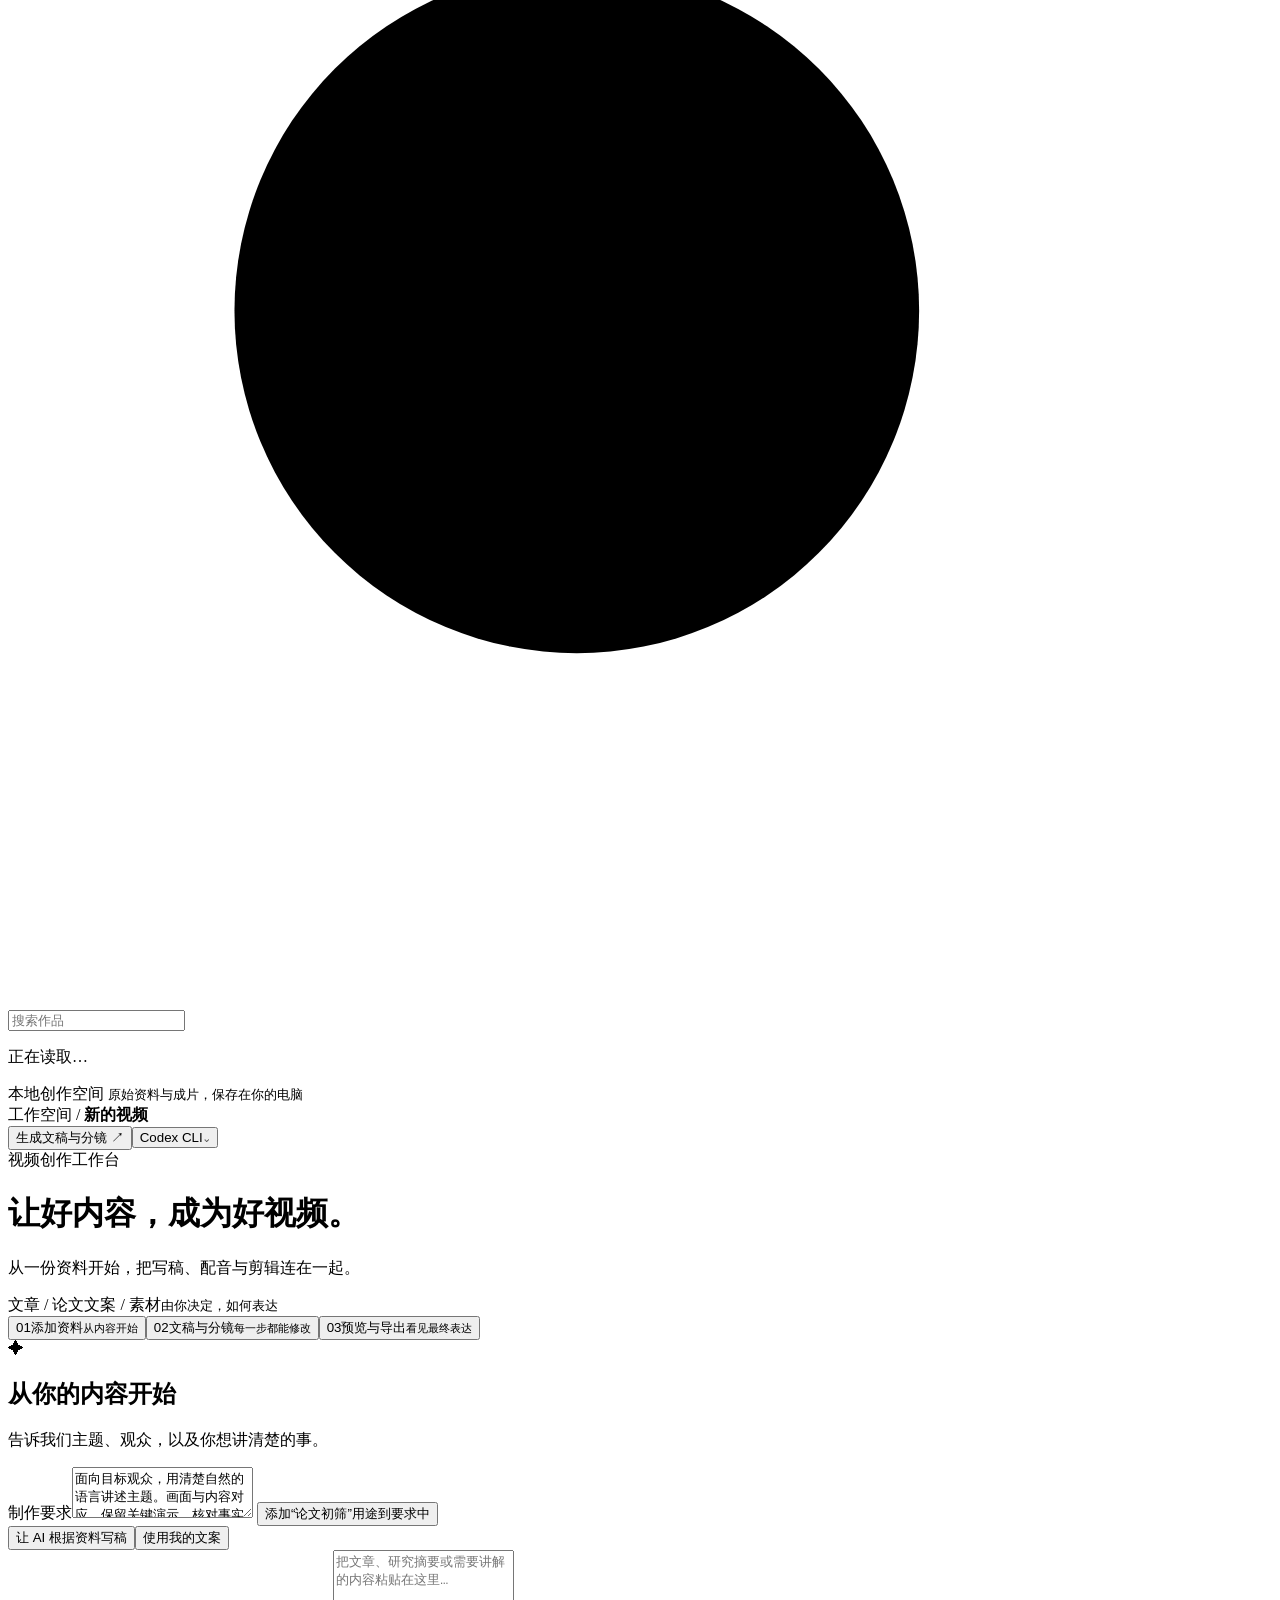
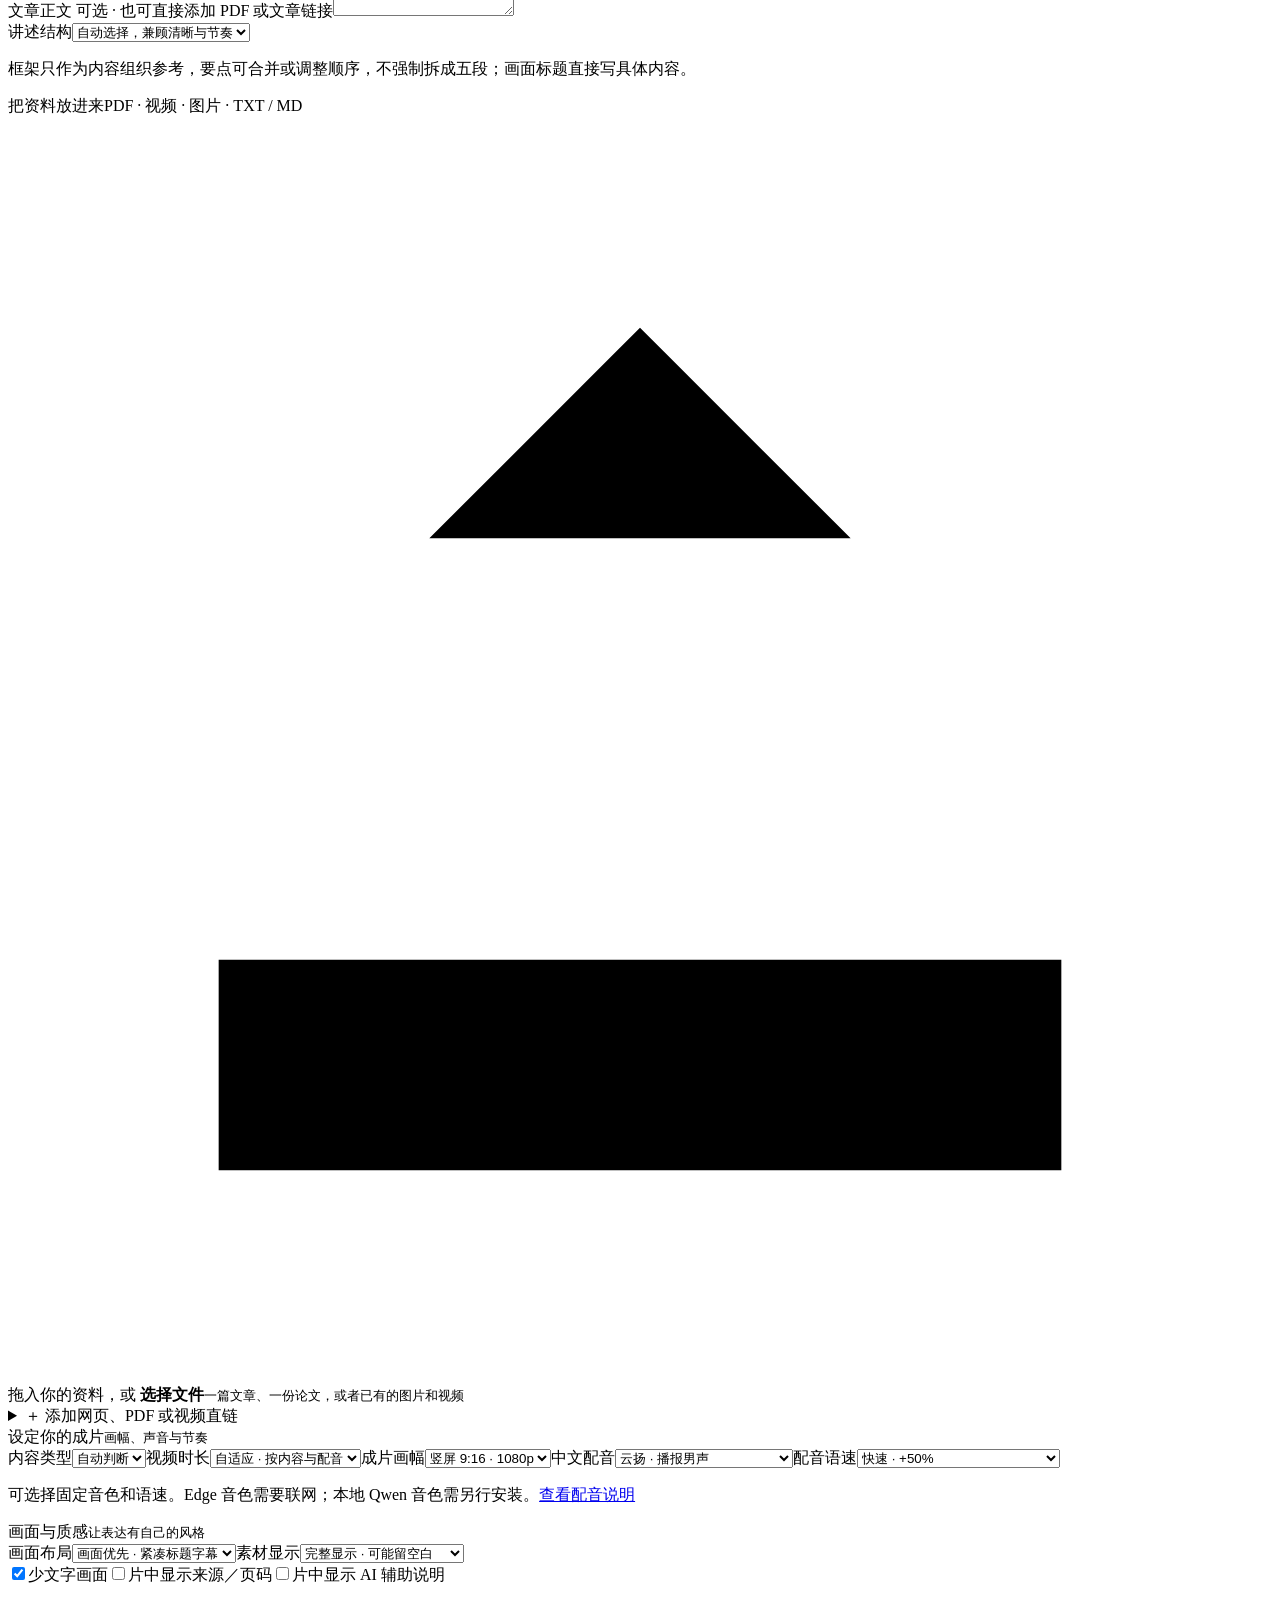
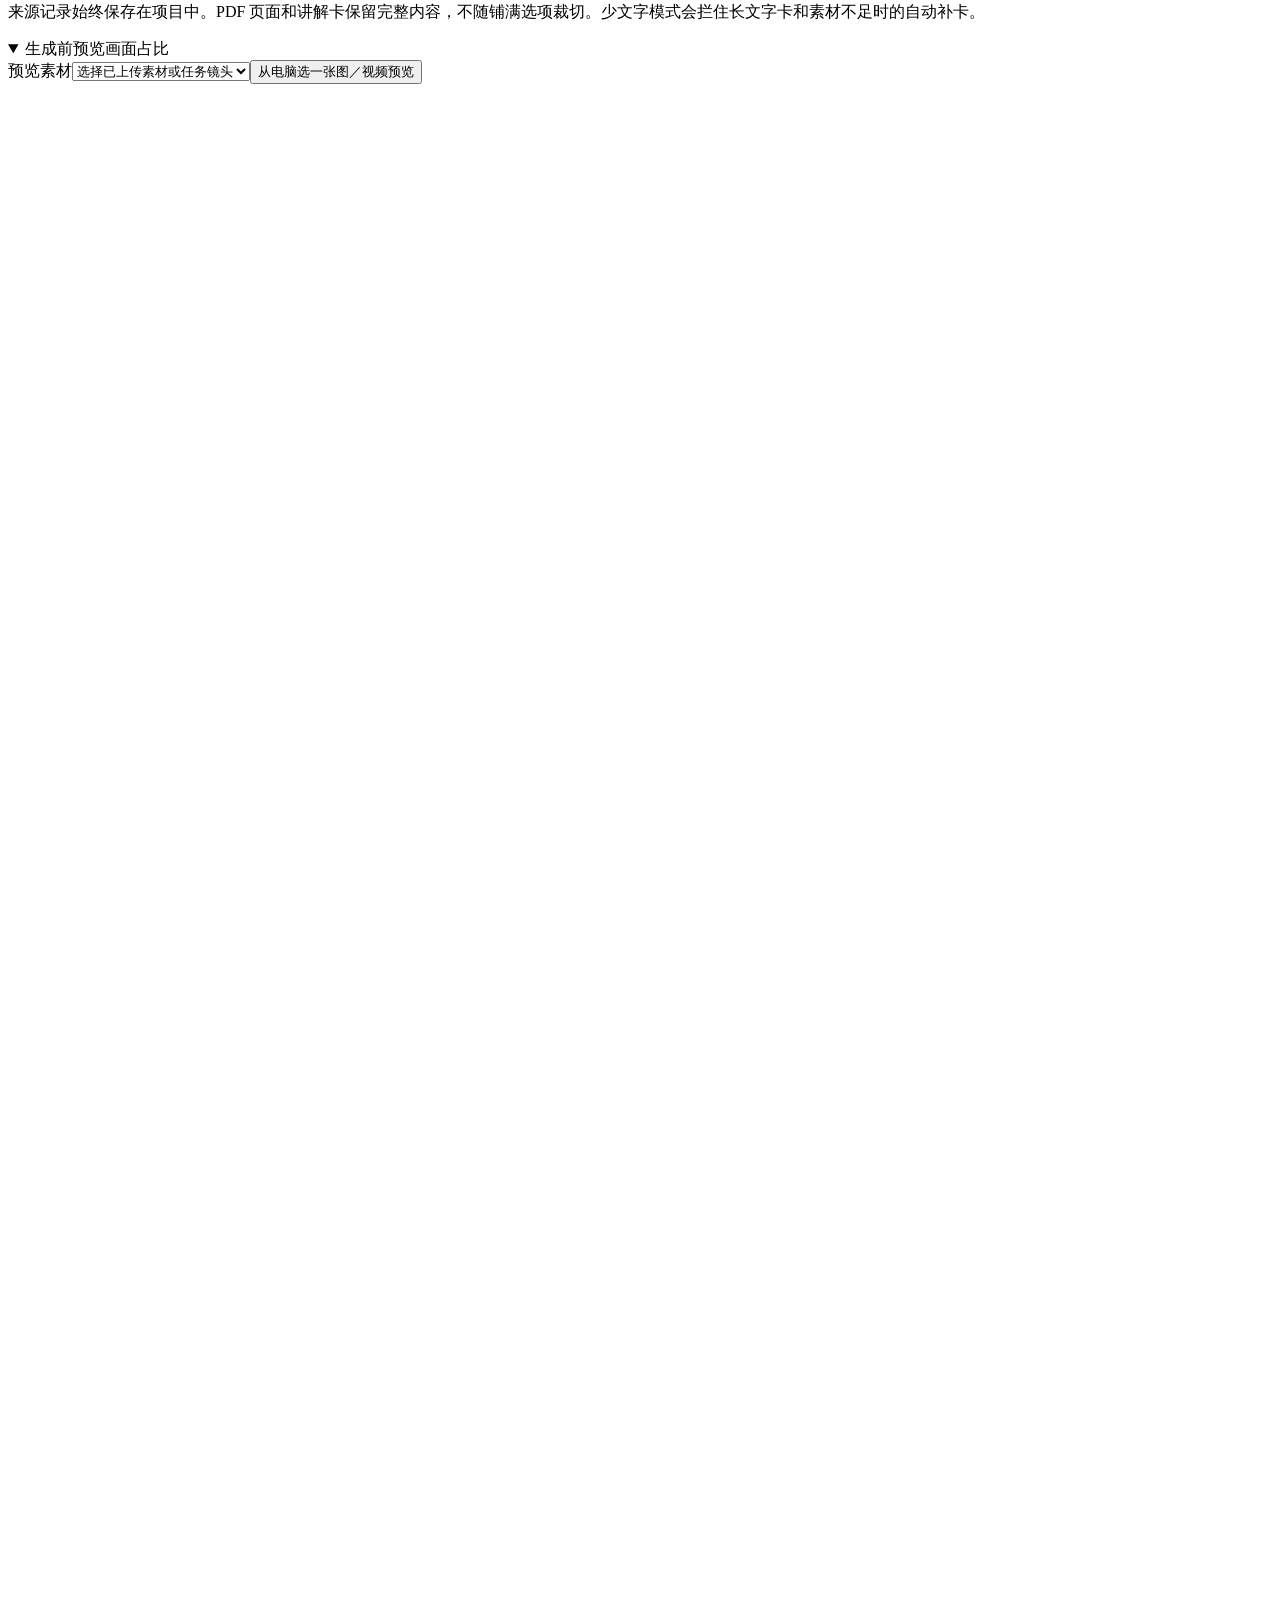
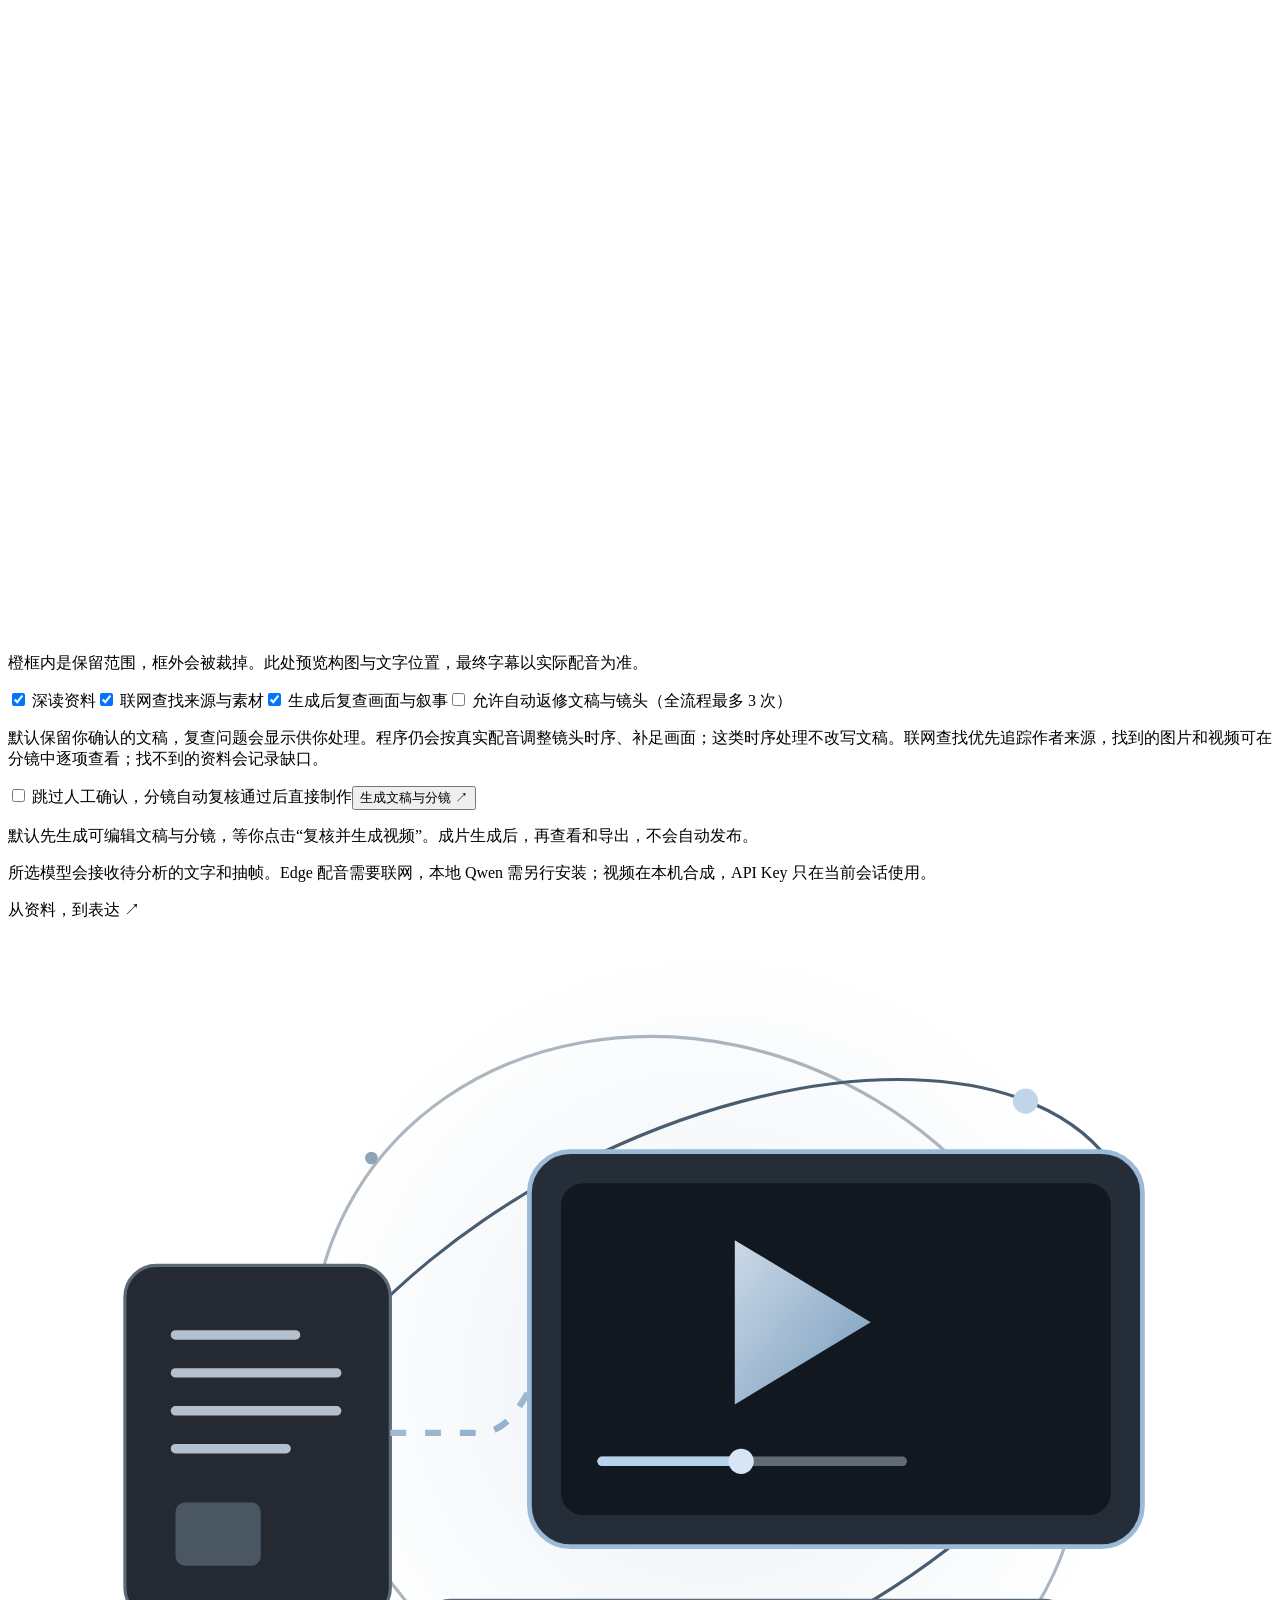
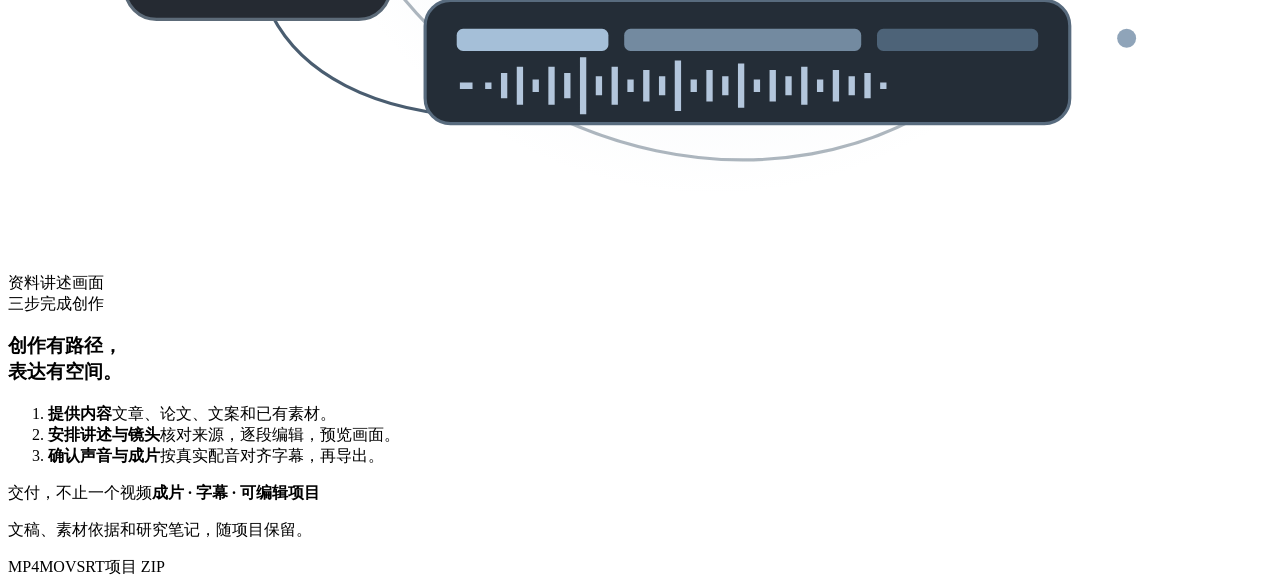
==== commit ab953178: "feat: refresh neutral studio workspace and add title search" ====
--- a/studio/index.html
+++ b/studio/index.html
@@ -1,38 +1,40 @@
 <!doctype html>
 <html lang="zh-CN">
-<head><meta charset="utf-8"><meta name="viewport" content="width=device-width,initial-scale=1"><title>视频工坊 · 视频创作工作台</title><link rel="icon" href="data:image/svg+xml,%3Csvg xmlns='http://www.w3.org/2000/svg' viewBox='0 0 64 64'%3E%3Crect width='64' height='64' rx='16' fill='%230e766e'/%3E%3Cpath d='M26 18 46 32 26 46Z' fill='white'/%3E%3C/svg%3E"><link rel="stylesheet" href="/style.css"></head>
+<head><meta charset="utf-8"><meta name="viewport" content="width=device-width,initial-scale=1"><title>视频工坊 · 视频创作工作台</title><link rel="icon" href="data:image/svg+xml,%3Csvg xmlns='http://www.w3.org/2000/svg' viewBox='0 0 64 64'%3E%3Crect width='64' height='64' rx='16' fill='%23252d3a'/%3E%3Cpath d='M26 18 46 32 26 46Z' fill='white'/%3E%3C/svg%3E"><link rel="stylesheet" href="/style.css"></head>
 <body>
 <aside class="sidebar">
-  <a class="brand" id="appBrand" href="/" aria-label="视频工坊 首页"><span class="brand-mark">影</span><span><b id="appName">视频工坊</b><small>文案、资料与素材，生成视频</small></span></a>
-  <button class="new-project" id="newProject"><span>＋</span> 新建视频</button>
+  <a class="brand" id="appBrand" href="/" aria-label="视频工坊 首页"><span class="brand-mark"><svg viewBox="0 0 40 40" aria-hidden="true"><path d="M9 8h13l9 9v15H9z" fill="none" stroke="currentColor" stroke-width="2" stroke-linejoin="round"/><path d="M22 8v9h9M16 20l10 6-10 6z" fill="currentColor"/></svg></span><span><b id="appName">视频工坊</b><small>VIDEO WORKSHOP</small></span></a>
+  <button class="new-project" id="newProject"><span>＋</span> 新建视频 <span class="new-project-arrow" aria-hidden="true">↗</span></button>
   <div class="sidebar-label">我的创作 <button id="refreshJobs" title="刷新历史任务">↻</button></div>
+  <div class="job-search"><label class="sr-only" for="jobSearch">搜索作品</label><svg viewBox="0 0 24 24" aria-hidden="true"><circle cx="10.8" cy="10.8" r="6.5"/><path d="m16 16 4.5 4.5"/></svg><input id="jobSearch" type="search" placeholder="搜索作品" autocomplete="off" aria-label="搜索作品"></div>
   <nav id="jobList" aria-label="历史任务"><p class="muted small">正在读取…</p></nav>
-  <div class="sidebar-bottom"><span class="online-dot"></span> 在这台电脑上制作 <small>原始文件与成片保存在本地</small></div>
+  <div class="sidebar-bottom"><span class="online-dot"></span> 本地创作空间 <small>原始资料与成片，保存在你的电脑</small></div>
 </aside>
 <main>
   <header class="topbar"><div class="breadcrumbs">工作空间 <span>/</span> <strong id="projectName">新的视频</strong></div><div class="top-actions"><button id="quickCreate" class="primary">生成文稿与分镜 ↗</button><button id="openSettings" class="model-pill"><span class="online-dot"></span><span id="backendLabel">Codex CLI</span><span>⌄</span></button></div></header>
   <div class="workspace">
-    <div class="workspace-top"><div><span class="eyebrow">CREATE WITH CONTEXT</span><h1>让每一句讲解，都有对应的画面。</h1><p>提供文案或资料，自动完成写稿、分镜、配音和剪辑。</p></div></div>
-    <div class="tabs" role="tablist"><button role="tab" class="active" data-tab="create">01　添加资料</button><button role="tab" data-tab="editor">02　文稿与分镜</button><button role="tab" data-tab="output">03　预览与导出</button></div>
+    <div class="workspace-top"><div class="hero-copy"><span class="eyebrow"><i></i> 视频创作工作台</span><h1>让好内容，<span>成为好视频。</span></h1><p>从一份资料开始，把写稿、配音与剪辑连在一起。</p></div><div class="hero-formats" aria-label="支持的输入"><span>文章 / 论文</span><span>文案 / 素材</span><small>由你决定，如何表达</small></div></div>
+    <div class="tabs" role="tablist" aria-label="视频制作步骤"><button role="tab" class="active" data-tab="create"><span class="step-number">01</span><span>添加资料</span><small>从内容开始</small></button><button role="tab" data-tab="editor"><span class="step-number">02</span><span>文稿与分镜</span><small>每一步都能修改</small></button><button role="tab" data-tab="output"><span class="step-number">03</span><span>预览与导出</span><small>看见最终表达</small></button></div>
 
     <section id="view-create" class="view">
       <div class="create-grid"><div class="composer panel">
-        <div class="section-heading"><span class="section-icon">✦</span><div><h2>这次想做什么视频？</h2><p>填写主题、观众、发布平台和希望强调的内容。</p></div></div>
-        <label class="sr-only" for="brief">制作要求</label><textarea id="brief" class="brief-input" rows="3" placeholder="例如：把这篇论文做成约90秒的中文科普视频。先用演示提出问题，再解释方法，展示实验结果，最后说明局限。">面向目标观众，用清楚自然的语言讲述主题。画面与内容对应，保留关键演示，核对事实与来源。</textarea>
+        <div class="section-heading"><span class="section-icon">✦</span><div><h2>从你的内容开始</h2><p>告诉我们主题、观众，以及你想讲清楚的事。</p></div></div>
+        <label class="sr-only" for="brief">制作要求</label><textarea id="brief" class="brief-input" rows="3" placeholder="例如：把这份资料做成一条中文讲解视频，面向有兴趣但不熟悉这个领域的观众。讲清问题、方法和结果，画面跟上内容。">面向目标观众，用清楚自然的语言讲述主题。画面与内容对应，保留关键演示，核对事实与来源。</textarea>
         <button type="button" class="text-button" id="paperScreeningBrief">添加“论文初筛”用途到要求中</button>
         <p id="newTaskHint" class="small muted" hidden>这里修改的是新任务的资料。再次生成会创建新任务，原任务和已有成片保留。</p>
         <div class="mode-switch" role="group" aria-label="文案来源"><button class="selected" data-mode="auto">让 AI 根据资料写稿</button><button data-mode="script">使用我的文案</button></div>
         <div id="autoText"><label for="article">文章正文 <span>可选 · 也可直接添加 PDF 或文章链接</span></label><textarea id="article" rows="4" placeholder="把文章、研究摘要或需要讲解的内容粘贴在这里…"></textarea></div>
         <div id="scriptText" hidden><label for="script">你的讲解文案 <span>按原文保留，AI 负责安排镜头</span></label><textarea id="script" rows="6" placeholder="粘贴已经写好的文案。成片长度将跟随实际配音，不强行删改文字。"></textarea></div>
         <div class="story-settings"><label for="storyFramework">讲述结构<select id="storyFramework" aria-describedby="storyFrameworkHint"><option value="auto" selected>自动选择，兼顾清晰与节奏</option><option value="problem_solution">问题与改进（参考框架）</option><option value="source_order">跟随原文结构</option></select></label><p id="storyFrameworkHint" class="small muted"></p><p class="small muted">框架只作为内容组织参考，要点可合并或调整顺序，不强制拆成五段；画面标题直接写具体内容。</p></div>
-        <div class="attachment-title"><label>参考资料与素材</label><span>PDF · 视频 · 图片 · TXT / MD</span></div>
-        <div class="dropzone" id="dropzone" tabindex="0" role="button" aria-label="添加资料文件"><span class="upload-symbol">＋</span><div>把文件拖到这里，或 <b>选择文件</b><small>可以只提供文章／文案；无需凑齐论文和视频</small></div><input id="fileInput" type="file" multiple accept=".pdf,.mp4,.mov,.mkv,.avi,.webm,.png,.jpg,.jpeg,.webp,.txt,.md" hidden></div>
+        <div class="attachment-title"><label>把资料放进来</label><span>PDF · 视频 · 图片 · TXT / MD</span></div>
+        <div class="dropzone" id="dropzone" tabindex="0" role="button" aria-label="添加资料文件"><span class="upload-symbol" aria-hidden="true"><svg viewBox="0 0 24 24"><path d="M12 16V4m-4 4 4-4 4 4M4 16v4h16v-4"/></svg></span><div>拖入你的资料，或 <b>选择文件</b><small>一篇文章、一份论文，或者已有的图片和视频</small></div><input id="fileInput" type="file" multiple accept=".pdf,.mp4,.mov,.mkv,.avi,.webm,.png,.jpg,.jpeg,.webp,.txt,.md" hidden></div>
         <div id="attachments" class="attachments"></div>
         <details class="link-details"><summary>＋ 添加网页、PDF 或视频直链</summary><label class="sr-only" for="links">资料链接，每行一个</label><textarea id="links" rows="2" placeholder="https://arxiv.org/abs/…&#10;每行一个链接；B站、YouTube 请先下载后添加视频"></textarea></details>
-        <div class="production-options production-main"><label>内容类型<select id="contentType"><option value="auto" selected>自动判断</option><option value="paper">论文解读</option><option value="general">通用讲解</option></select></label><label>视频时长<select id="seconds" aria-describedby="durationHint"><option value="auto" selected>自适应 · 按内容与配音</option><option value="60">目标约 60 秒</option><option value="90">目标约 90 秒</option><option value="120">目标约 2 分钟</option><option value="180">目标约 3 分钟</option><option value="300">目标约 5 分钟</option></select></label><label>成片画幅<select id="format"><option value="portrait">竖屏 9:16 · 1080p</option><option value="landscape">横屏 16:9 · 1080p</option><option value="square">方形 1:1 · 1080p</option><option value="custom">自定义尺寸</option><option value="reference">竖屏 9:16 · 720p</option></select></label><label>中文配音<select id="voice"><option value="zh-CN-YunyangNeural" selected>云扬 · 播报男声</option><option value="zh-CN-YunxiNeural">云希 · 解说男声</option><option value="zh-CN-YunjianNeural">云健 · 男声</option><option value="zh-TW-YunJheNeural">云哲 · 台湾国语男声</option><option value="zh-CN-YunxiaNeural">云夏 · 男声</option><option value="zh-CN-XiaoxiaoNeural">晓晓 · 女声</option><option value="qwen:Dylan">Dylan · 本地生成式男声</option><option value="qwen:Uncle_Fu">Uncle Fu · 本地生成式男声</option><option value="qwen:Serena">Serena · 本地生成式女声</option></select></label><label>配音语速<select id="speechRate" aria-describedby="speechRateHint"><option value="auto">自动节奏 · 数字慢讲，叙述流畅</option><option value="-10%">稍慢 · -10%</option><option value="-5%">略慢 · -5%</option><option value="+0%">正常 · 0%</option><option value="+10%">稍快 · +10%</option><option value="+25%">较快 · +25%</option><option value="+50%" selected>快速 · +50%</option></select></label></div>
+        <div class="settings-section-heading"><span>设定你的成片</span><small>画幅、声音与节奏</small></div><div class="production-options production-main"><label>内容类型<select id="contentType"><option value="auto" selected>自动判断</option><option value="paper">论文解读</option><option value="general">通用讲解</option></select></label><label>视频时长<select id="seconds" aria-describedby="durationHint"><option value="auto" selected>自适应 · 按内容与配音</option><option value="60">目标约 60 秒</option><option value="90">目标约 90 秒</option><option value="120">目标约 2 分钟</option><option value="180">目标约 3 分钟</option><option value="300">目标约 5 分钟</option></select></label><label>成片画幅<select id="format"><option value="portrait">竖屏 9:16 · 1080p</option><option value="landscape">横屏 16:9 · 1080p</option><option value="square">方形 1:1 · 1080p</option><option value="custom">自定义尺寸</option><option value="reference">竖屏 9:16 · 720p</option></select></label><label>中文配音<select id="voice"><option value="zh-CN-YunyangNeural" selected>云扬 · 播报男声</option><option value="zh-CN-YunxiNeural">云希 · 解说男声</option><option value="zh-CN-YunjianNeural">云健 · 男声</option><option value="zh-TW-YunJheNeural">云哲 · 台湾国语男声</option><option value="zh-CN-YunxiaNeural">云夏 · 男声</option><option value="zh-CN-XiaoxiaoNeural">晓晓 · 女声</option><option value="qwen:Dylan">Dylan · 本地生成式男声</option><option value="qwen:Uncle_Fu">Uncle Fu · 本地生成式男声</option><option value="qwen:Serena">Serena · 本地生成式女声</option></select></label><label>配音语速<select id="speechRate" aria-describedby="speechRateHint"><option value="auto">自动节奏 · 数字慢讲，叙述流畅</option><option value="-10%">稍慢 · -10%</option><option value="-5%">略慢 · -5%</option><option value="+0%">正常 · 0%</option><option value="+10%">稍快 · +10%</option><option value="+25%">较快 · +25%</option><option value="+50%" selected>快速 · +50%</option></select></label></div>
         <p class="small muted" id="durationHint"></p><p class="small muted" id="speechRateHint"></p>
         <p class="small muted">可选择固定音色和语速。Edge 音色需要联网；本地 Qwen 音色需另行安装。<a href="voice-audition.html">查看配音说明</a></p>
         <section class="display-settings" aria-label="画面设置">
+          <div class="settings-section-heading"><span>画面与质感</span><small>让表达有自己的风格</small></div>
           <div class="production-options" id="customDimensions" hidden><label>宽度（像素）<input id="customWidth" type="number" min="320" max="3840" step="2" value="1920"></label><label>高度（像素）<input id="customHeight" type="number" min="320" max="3840" step="2" value="1080"></label></div>
           <div class="production-options"><label>画面布局<select id="layoutStyle"><option value="immersive">画面优先 · 紧凑标题字幕</option><option value="editorial">保留标题区 · 分区布局</option></select></label><label>素材显示<select id="mediaFit"><option value="contain">完整显示 · 可能留空白</option><option value="cover">铺满裁切 · 居中裁掉边缘</option></select></label></div>
           <div class="display-toggles"><label class="checkbox"><input type="checkbox" id="minimalText" checked>少文字画面</label><label class="checkbox"><input type="checkbox" id="showSources">片中显示来源／页码</label><label class="checkbox"><input type="checkbox" id="showDisclosure">片中显示 AI 辅助说明</label></div>
@@ -48,7 +50,24 @@
         <p class="small muted">默认先生成可编辑文稿与分镜，等你点击“复核并生成视频”。成片生成后，再查看和导出，不会自动发布。</p>
         <p class="privacy-note">所选模型会接收待分析的文字和抽帧。Edge 配音需要联网，本地 Qwen 需另行安装；视频在本机合成，API Key 只在当前会话使用。</p>
       </div>
-      <aside class="guide-column"><div class="panel guide"><span class="tag">可编辑的制作流程</span><h3>从资料到成片</h3><ol><li><b>核对资料与画面</b><span>根据文案选择相关镜头。</span></li><li><b>重要数字，回到原图</b><span>图表保留表头、坐标轴与来源。</span></li><li><b>文稿和分镜都能修改</b><span>在导出前确认“说什么、看什么”。</span></li><li><b>把声音和画面对齐</b><span>字幕按真实配音时间排布。</span></li></ol></div><div class="output-hint"><span>你会得到</span><strong>MP4 成片 + 中文字幕</strong><p>以及可复用项目、文稿、素材依据、封面与发布简介。</p></div></aside></div>
+      <aside class="guide-column">
+        <div class="creative-visual" aria-label="资料、讲述与画面相连的制作流程示意">
+          <div class="visual-label"><span class="online-dot"></span> 从资料，到表达 <span class="visual-mark">↗</span></div>
+          <svg class="workflow-art" viewBox="0 0 400 300" role="img" aria-label="资料经过分镜编排，形成有声音和字幕的视频">
+            <defs><linearGradient id="flowGradient" x1="0" y1="0" x2="1" y2="1"><stop stop-color="#cbd9e7"/><stop offset="1" stop-color="#789cbe"/></linearGradient><radialGradient id="orbGlow"><stop stop-color="#9db5cd" stop-opacity=".2"/><stop offset="1" stop-color="#9db5cd" stop-opacity="0"/></radialGradient></defs>
+            <circle cx="223" cy="143" r="134" fill="url(#orbGlow)"/>
+            <g fill="none" stroke="#4a5d70" stroke-width="1"><ellipse cx="218" cy="151" rx="151" ry="83" transform="rotate(-27 218 151)"/><ellipse cx="218" cy="151" rx="126" ry="110" transform="rotate(31 218 151)" stroke-opacity=".45"/></g>
+            <g class="art-document"><rect x="37" y="109" width="84" height="112" rx="10" fill="#252a32" stroke="#5c6a78"/><path d="M53 131h38m-38 12h51m-51 12h51m-51 12h35" fill="none" stroke="#b4c0ce" stroke-width="3" stroke-linecap="round"/><rect x="53" y="184" width="27" height="20" rx="3" fill="#8598ad" fill-opacity=".4"/></g>
+            <path class="art-link" d="M121 162h28c17 0 17-31 34-31h31" fill="none" stroke="url(#flowGradient)" stroke-width="2" stroke-dasharray="5 6"/>
+            <g class="art-screen"><rect x="165" y="73" width="194" height="125" rx="13" fill="#242d38" stroke="#9cb9d6" stroke-width="1.5"/><rect x="175" y="83" width="174" height="105" rx="7" fill="#111820"/><path d="m230 101 43 26-43 26z" fill="url(#flowGradient)"/><path d="M188 171h95" stroke="#b1bdca" stroke-opacity=".5" stroke-width="3" stroke-linecap="round"/><path d="M188 171h43" stroke="#b7d2ec" stroke-width="3" stroke-linecap="round"/><circle cx="232" cy="171" r="4" fill="#d6e6f7"/></g>
+            <g class="art-timeline"><rect x="132" y="215" width="204" height="39" rx="8" fill="#242d37" stroke="#586b7e"/><rect x="142" y="224" width="48" height="7" rx="2" fill="#a5bfd8"/><rect x="195" y="224" width="75" height="7" rx="2" fill="#738aa0"/><rect x="275" y="224" width="51" height="7" rx="2" fill="#4d6378"/><path d="M143 242h4m4 0h2m4-4v8m5-10v12m5-8v4m5-8v12m5-10v8m5-13v18m5-12v6m5-9v12m5-8v4m5-7v10m5-8v6m5-11v16m5-10v4m5-7v10m5-8v6m5-10v14m5-9v4m5-7v10m5-8v6m5-9v12m5-8v4m5-7v10m5-8v6m5-7v8m5-5v2" stroke="#b3c6dc" stroke-width="2"/></g>
+            <circle cx="322" cy="57" r="4" fill="#c1d5e9"/><circle cx="115" cy="75" r="2" fill="#8fa4b9"/><circle cx="354" cy="227" r="3" fill="#8fa4b9"/>
+          </svg>
+          <div class="visual-caption"><span>资料</span><i></i><span>讲述</span><i></i><span>画面</span></div>
+        </div>
+        <div class="guide"><span class="eyebrow">三步完成创作</span><h3>创作有路径，<br>表达有空间。</h3><ol><li><b>提供内容</b><span>文章、论文、文案和已有素材。</span></li><li><b>安排讲述与镜头</b><span>核对来源，逐段编辑，预览画面。</span></li><li><b>确认声音与成片</b><span>按真实配音对齐字幕，再导出。</span></li></ol></div>
+        <div class="output-hint"><span>交付，不止一个视频</span><strong>成片 · 字幕 · 可编辑项目</strong><p>文稿、素材依据和研究笔记，随项目保留。</p><div class="format-tags"><span>MP4</span><span>MOV</span><span>SRT</span><span>项目 ZIP</span></div></div>
+      </aside></div>
     </section>
 
     <section id="view-editor" class="view" hidden><div class="editor-toolbar"><div><h2>文稿与分镜</h2><p id="editorSummary">添加资料后，在这里编辑文稿和镜头。</p></div><div><button class="primary" id="retryJob" hidden>继续制作</button><button class="secondary" id="editDisplay">画幅与布局</button><button id="savePlan" class="secondary" disabled>保存修改</button><button id="replan" class="secondary" disabled>按文稿重新配镜头</button><button id="renderButton" class="primary" disabled>复核并生成视频 ↗</button></div></div><div id="researchPanel"></div><div id="reviewBanner"></div><div id="storyboard" class="storyboard"><div class="empty-state"><span>▤</span><h3>尚未生成分镜</h3><p>添加文案或资料后，点击“生成文稿与分镜”。</p></div></div></section>
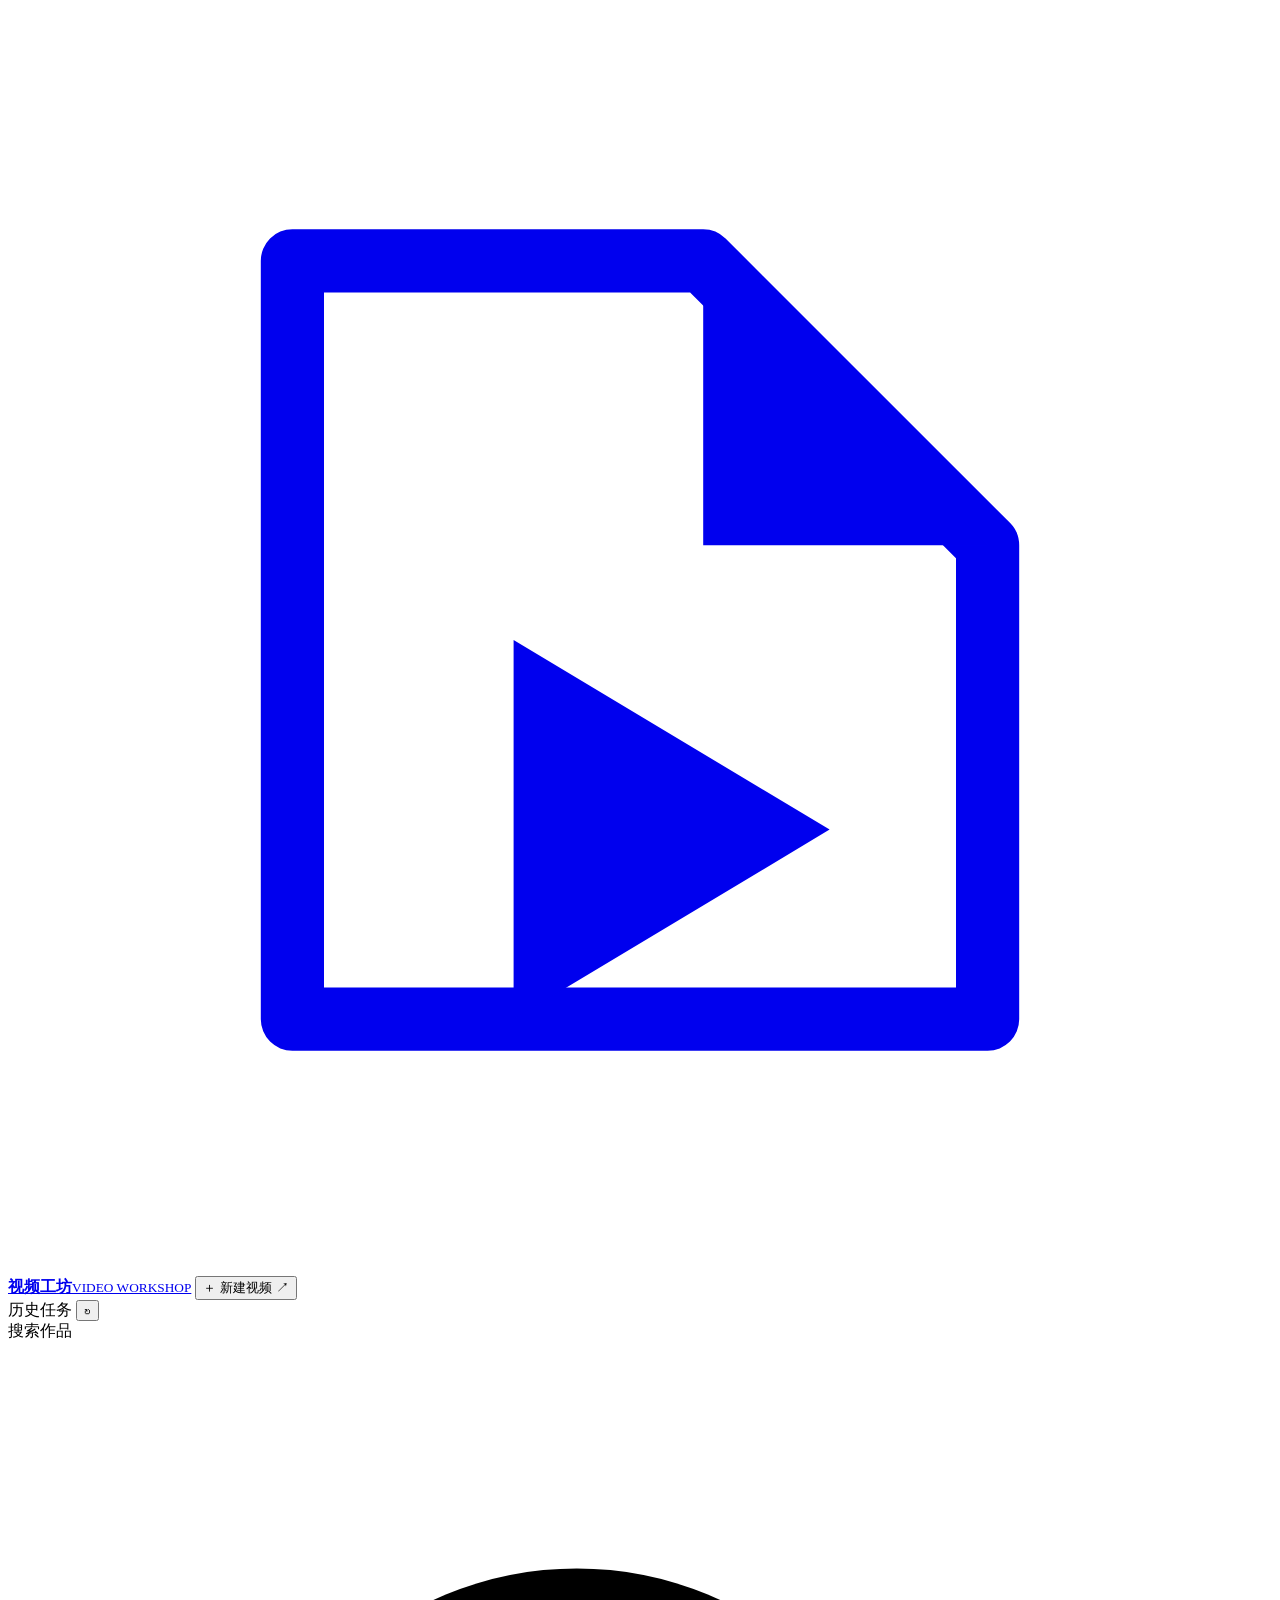
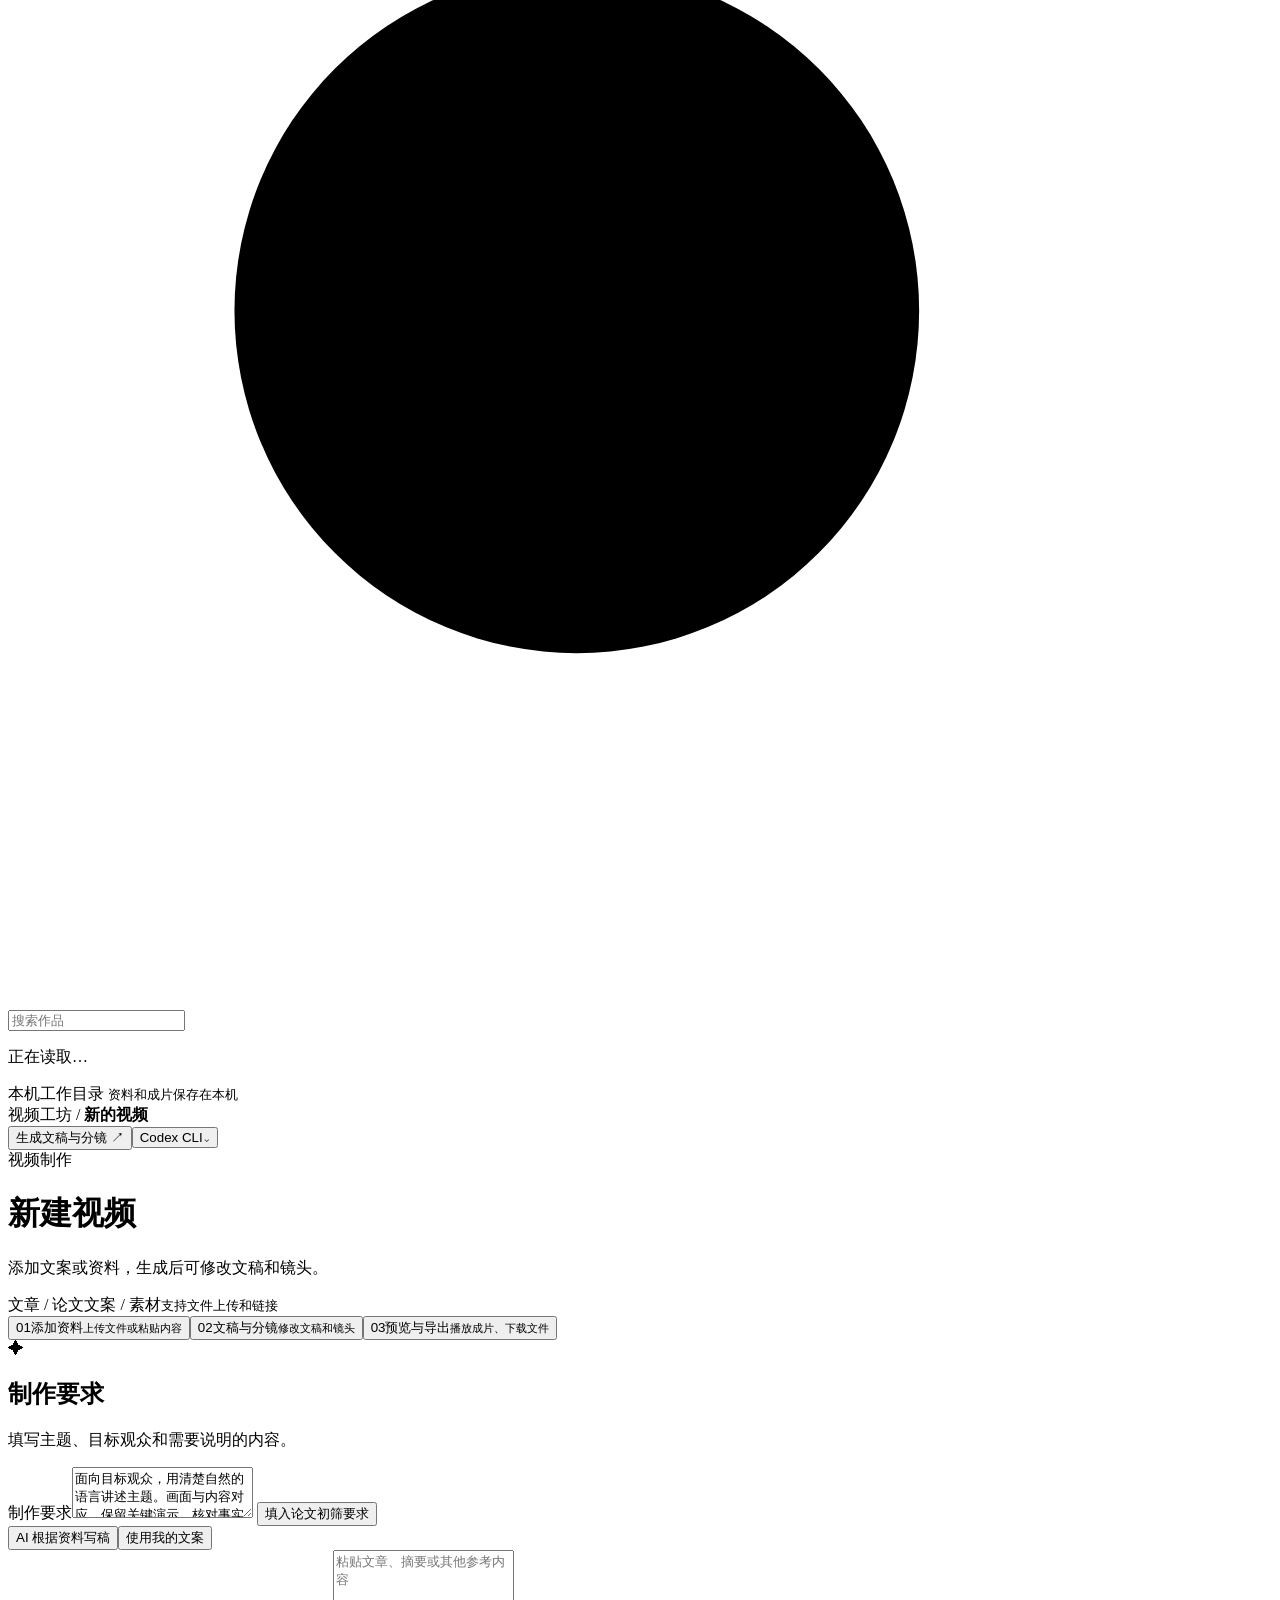
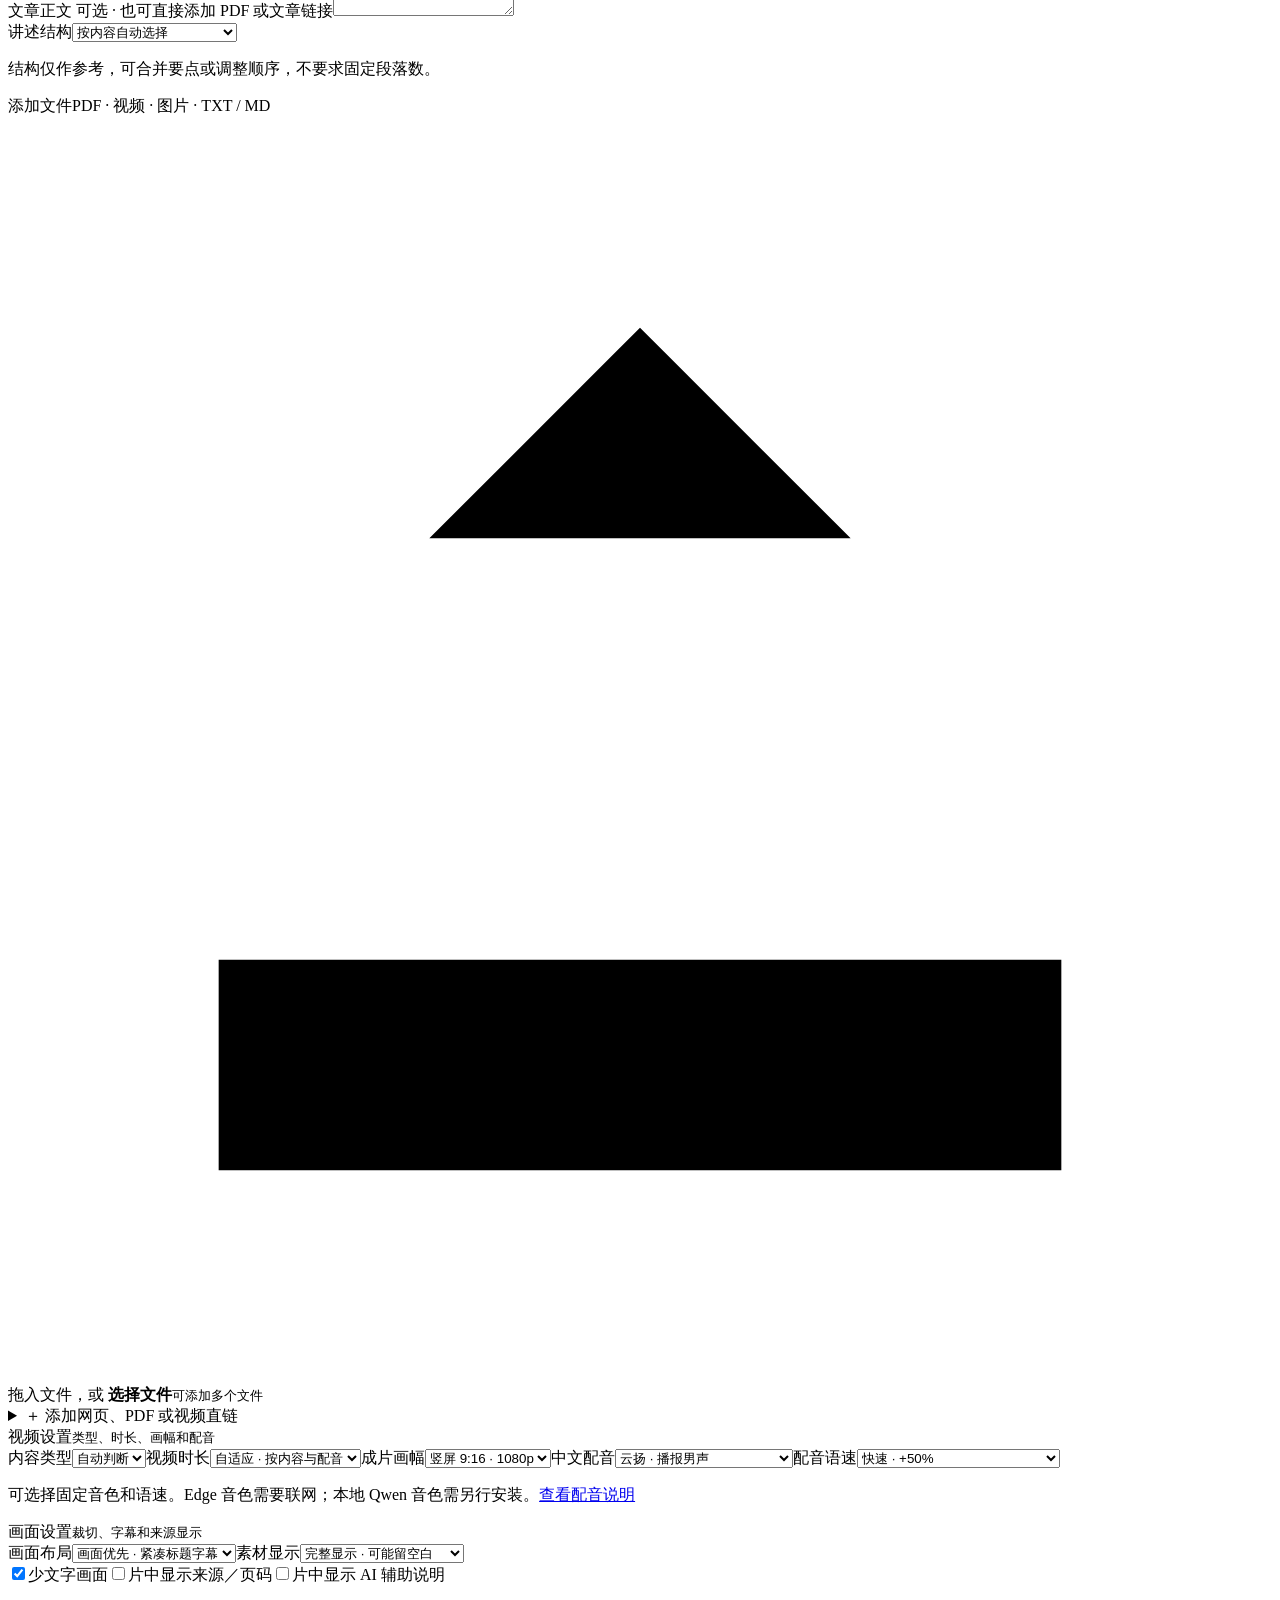
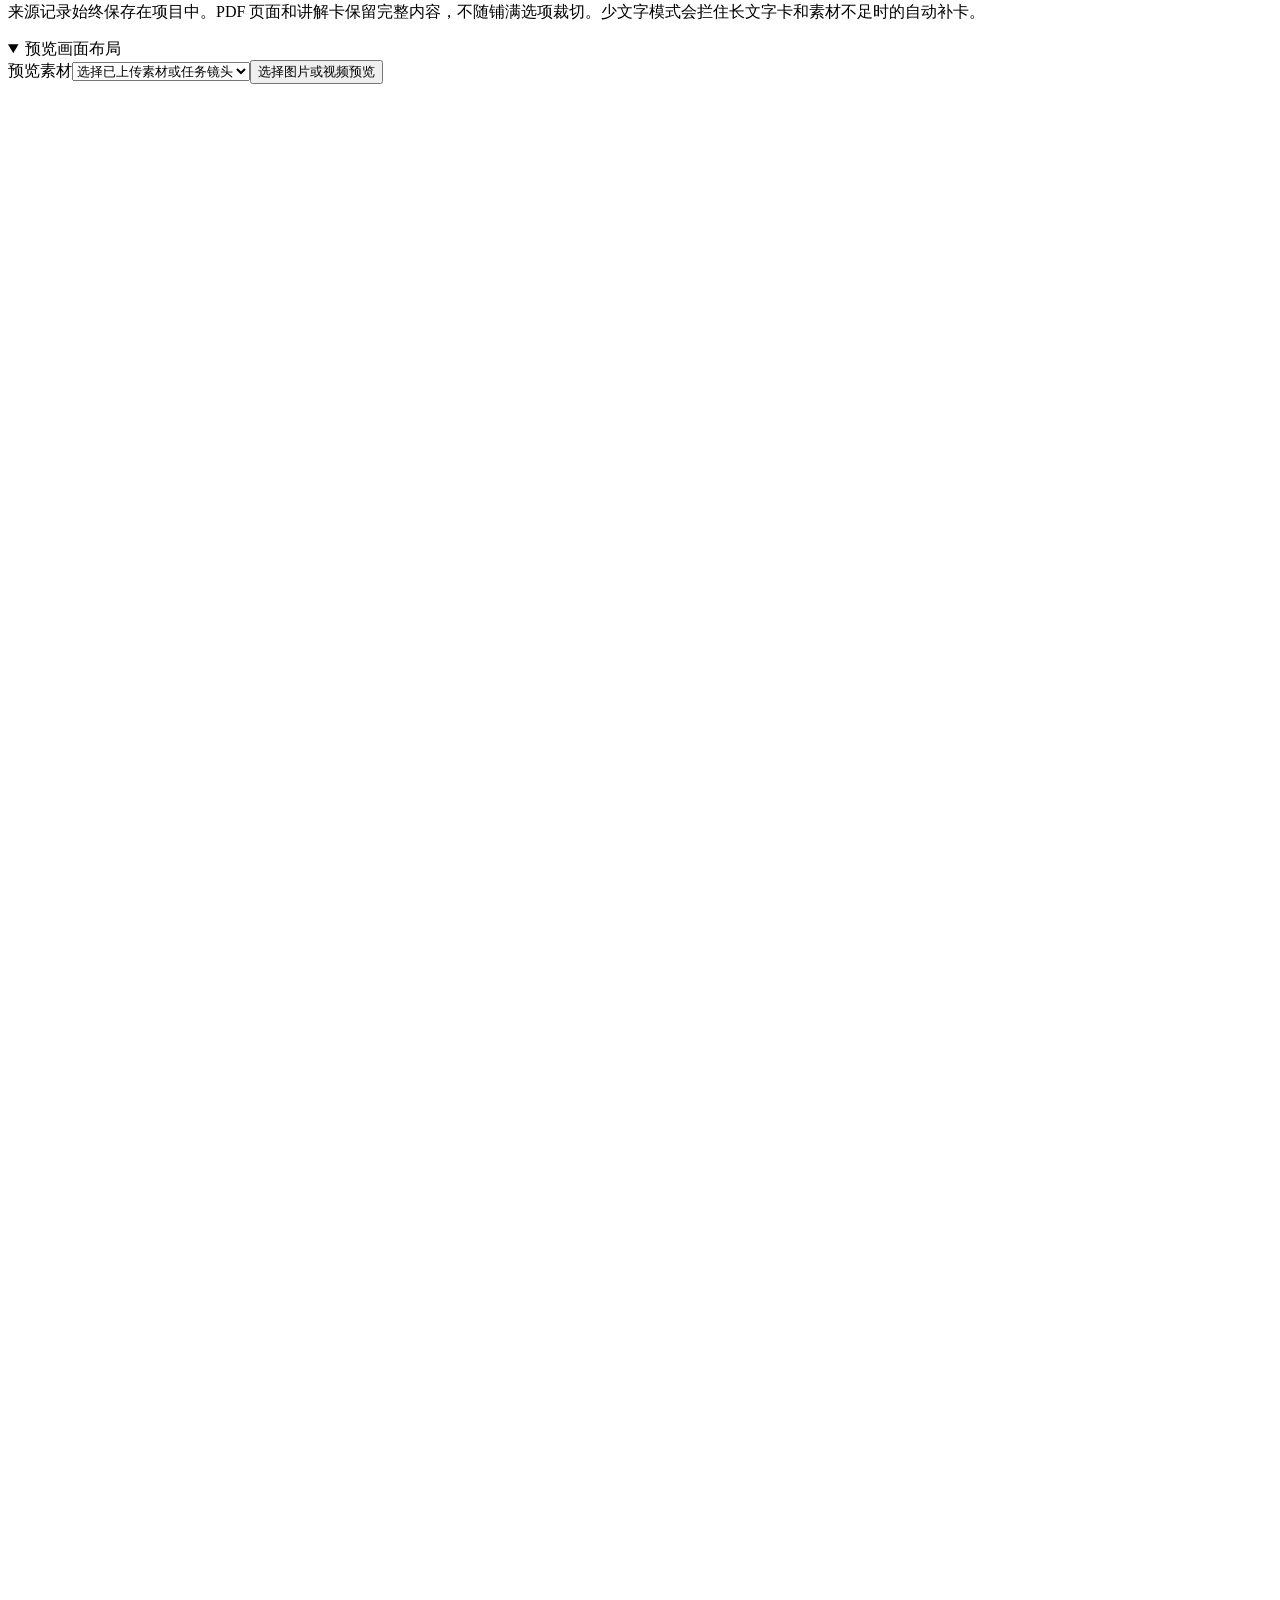
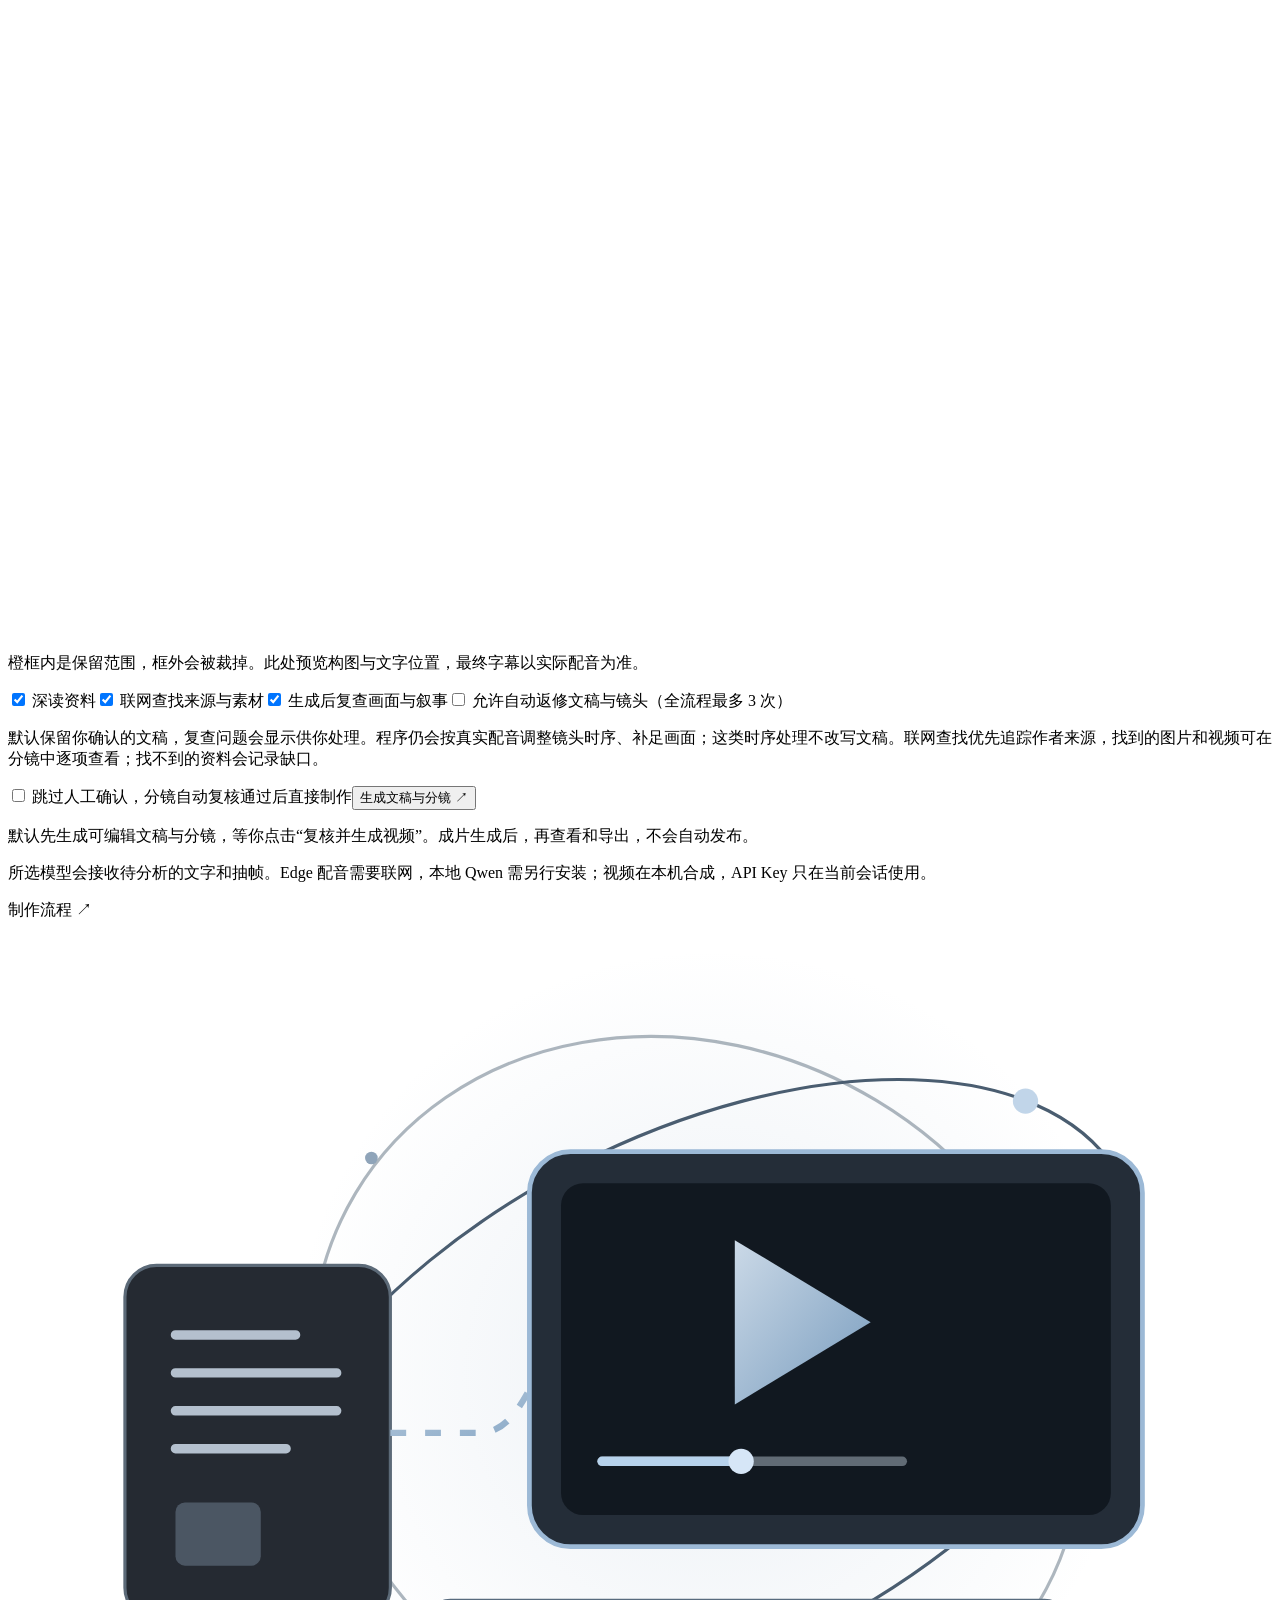
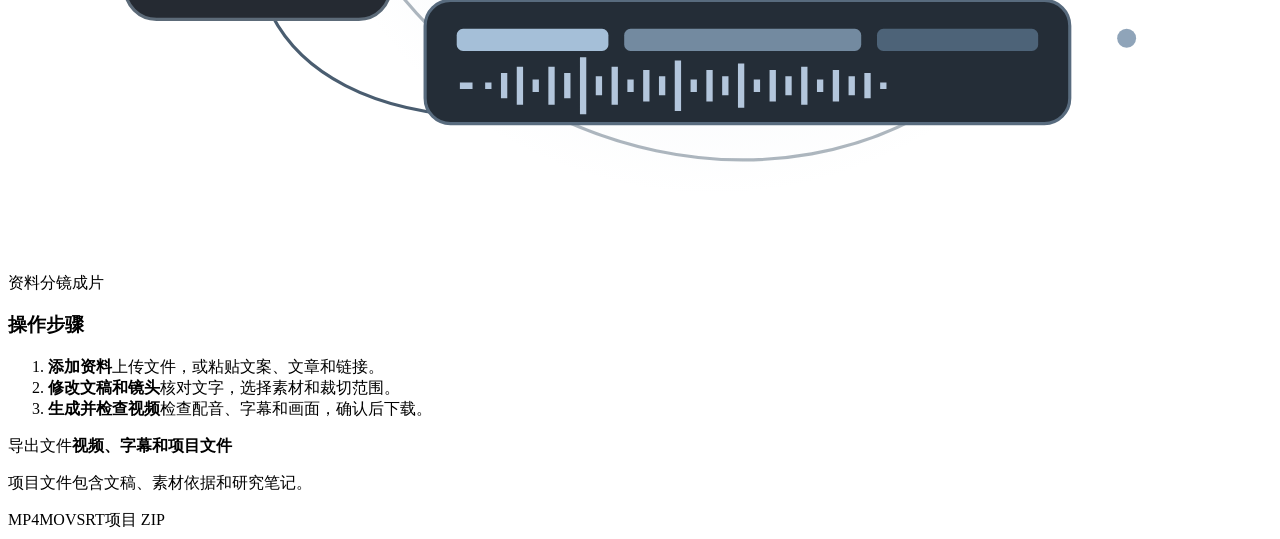
==== commit 7177081a: "refactor: replace studio slogans with plain workflow copy" ====
--- a/studio/index.html
+++ b/studio/index.html
@@ -1,46 +1,46 @@
 <!doctype html>
 <html lang="zh-CN">
-<head><meta charset="utf-8"><meta name="viewport" content="width=device-width,initial-scale=1"><title>视频工坊 · 视频创作工作台</title><link rel="icon" href="data:image/svg+xml,%3Csvg xmlns='http://www.w3.org/2000/svg' viewBox='0 0 64 64'%3E%3Crect width='64' height='64' rx='16' fill='%23252d3a'/%3E%3Cpath d='M26 18 46 32 26 46Z' fill='white'/%3E%3C/svg%3E"><link rel="stylesheet" href="/style.css"></head>
+<head><meta charset="utf-8"><meta name="viewport" content="width=device-width,initial-scale=1"><title>视频工坊 · 视频制作</title><link rel="icon" href="data:image/svg+xml,%3Csvg xmlns='http://www.w3.org/2000/svg' viewBox='0 0 64 64'%3E%3Crect width='64' height='64' rx='16' fill='%23252d3a'/%3E%3Cpath d='M26 18 46 32 26 46Z' fill='white'/%3E%3C/svg%3E"><link rel="stylesheet" href="/style.css"></head>
 <body>
 <aside class="sidebar">
   <a class="brand" id="appBrand" href="/" aria-label="视频工坊 首页"><span class="brand-mark"><svg viewBox="0 0 40 40" aria-hidden="true"><path d="M9 8h13l9 9v15H9z" fill="none" stroke="currentColor" stroke-width="2" stroke-linejoin="round"/><path d="M22 8v9h9M16 20l10 6-10 6z" fill="currentColor"/></svg></span><span><b id="appName">视频工坊</b><small>VIDEO WORKSHOP</small></span></a>
   <button class="new-project" id="newProject"><span>＋</span> 新建视频 <span class="new-project-arrow" aria-hidden="true">↗</span></button>
-  <div class="sidebar-label">我的创作 <button id="refreshJobs" title="刷新历史任务">↻</button></div>
+  <div class="sidebar-label">历史任务 <button id="refreshJobs" title="刷新历史任务">↻</button></div>
   <div class="job-search"><label class="sr-only" for="jobSearch">搜索作品</label><svg viewBox="0 0 24 24" aria-hidden="true"><circle cx="10.8" cy="10.8" r="6.5"/><path d="m16 16 4.5 4.5"/></svg><input id="jobSearch" type="search" placeholder="搜索作品" autocomplete="off" aria-label="搜索作品"></div>
   <nav id="jobList" aria-label="历史任务"><p class="muted small">正在读取…</p></nav>
-  <div class="sidebar-bottom"><span class="online-dot"></span> 本地创作空间 <small>原始资料与成片，保存在你的电脑</small></div>
+  <div class="sidebar-bottom"><span class="online-dot"></span> 本机工作目录 <small>资料和成片保存在本机</small></div>
 </aside>
 <main>
-  <header class="topbar"><div class="breadcrumbs">工作空间 <span>/</span> <strong id="projectName">新的视频</strong></div><div class="top-actions"><button id="quickCreate" class="primary">生成文稿与分镜 ↗</button><button id="openSettings" class="model-pill"><span class="online-dot"></span><span id="backendLabel">Codex CLI</span><span>⌄</span></button></div></header>
+  <header class="topbar"><div class="breadcrumbs">视频工坊 <span>/</span> <strong id="projectName">新的视频</strong></div><div class="top-actions"><button id="quickCreate" class="primary">生成文稿与分镜 ↗</button><button id="openSettings" class="model-pill"><span class="online-dot"></span><span id="backendLabel">Codex CLI</span><span>⌄</span></button></div></header>
   <div class="workspace">
-    <div class="workspace-top"><div class="hero-copy"><span class="eyebrow"><i></i> 视频创作工作台</span><h1>让好内容，<span>成为好视频。</span></h1><p>从一份资料开始，把写稿、配音与剪辑连在一起。</p></div><div class="hero-formats" aria-label="支持的输入"><span>文章 / 论文</span><span>文案 / 素材</span><small>由你决定，如何表达</small></div></div>
-    <div class="tabs" role="tablist" aria-label="视频制作步骤"><button role="tab" class="active" data-tab="create"><span class="step-number">01</span><span>添加资料</span><small>从内容开始</small></button><button role="tab" data-tab="editor"><span class="step-number">02</span><span>文稿与分镜</span><small>每一步都能修改</small></button><button role="tab" data-tab="output"><span class="step-number">03</span><span>预览与导出</span><small>看见最终表达</small></button></div>
+    <div class="workspace-top"><div class="hero-copy"><span class="eyebrow"><i></i> 视频制作</span><h1>新建视频</h1><p>添加文案或资料，生成后可修改文稿和镜头。</p></div><div class="hero-formats" aria-label="支持的输入"><span>文章 / 论文</span><span>文案 / 素材</span><small>支持文件上传和链接</small></div></div>
+    <div class="tabs" role="tablist" aria-label="视频制作步骤"><button role="tab" class="active" data-tab="create"><span class="step-number">01</span><span>添加资料</span><small>上传文件或粘贴内容</small></button><button role="tab" data-tab="editor"><span class="step-number">02</span><span>文稿与分镜</span><small>修改文稿和镜头</small></button><button role="tab" data-tab="output"><span class="step-number">03</span><span>预览与导出</span><small>播放成片、下载文件</small></button></div>
 
     <section id="view-create" class="view">
       <div class="create-grid"><div class="composer panel">
-        <div class="section-heading"><span class="section-icon">✦</span><div><h2>从你的内容开始</h2><p>告诉我们主题、观众，以及你想讲清楚的事。</p></div></div>
-        <label class="sr-only" for="brief">制作要求</label><textarea id="brief" class="brief-input" rows="3" placeholder="例如：把这份资料做成一条中文讲解视频，面向有兴趣但不熟悉这个领域的观众。讲清问题、方法和结果，画面跟上内容。">面向目标观众，用清楚自然的语言讲述主题。画面与内容对应，保留关键演示，核对事实与来源。</textarea>
-        <button type="button" class="text-button" id="paperScreeningBrief">添加“论文初筛”用途到要求中</button>
+        <div class="section-heading"><span class="section-icon">✦</span><div><h2>制作要求</h2><p>填写主题、目标观众和需要说明的内容。</p></div></div>
+        <label class="sr-only" for="brief">制作要求</label><textarea id="brief" class="brief-input" rows="3" placeholder="例如：介绍这篇论文，面向机器人方向的研究者。说明研究问题、方法和结果，使用论文图片和作者演示。">面向目标观众，用清楚自然的语言讲述主题。画面与内容对应，保留关键演示，核对事实与来源。</textarea>
+        <button type="button" class="text-button" id="paperScreeningBrief">填入论文初筛要求</button>
         <p id="newTaskHint" class="small muted" hidden>这里修改的是新任务的资料。再次生成会创建新任务，原任务和已有成片保留。</p>
-        <div class="mode-switch" role="group" aria-label="文案来源"><button class="selected" data-mode="auto">让 AI 根据资料写稿</button><button data-mode="script">使用我的文案</button></div>
-        <div id="autoText"><label for="article">文章正文 <span>可选 · 也可直接添加 PDF 或文章链接</span></label><textarea id="article" rows="4" placeholder="把文章、研究摘要或需要讲解的内容粘贴在这里…"></textarea></div>
-        <div id="scriptText" hidden><label for="script">你的讲解文案 <span>按原文保留，AI 负责安排镜头</span></label><textarea id="script" rows="6" placeholder="粘贴已经写好的文案。成片长度将跟随实际配音，不强行删改文字。"></textarea></div>
-        <div class="story-settings"><label for="storyFramework">讲述结构<select id="storyFramework" aria-describedby="storyFrameworkHint"><option value="auto" selected>自动选择，兼顾清晰与节奏</option><option value="problem_solution">问题与改进（参考框架）</option><option value="source_order">跟随原文结构</option></select></label><p id="storyFrameworkHint" class="small muted"></p><p class="small muted">框架只作为内容组织参考，要点可合并或调整顺序，不强制拆成五段；画面标题直接写具体内容。</p></div>
-        <div class="attachment-title"><label>把资料放进来</label><span>PDF · 视频 · 图片 · TXT / MD</span></div>
-        <div class="dropzone" id="dropzone" tabindex="0" role="button" aria-label="添加资料文件"><span class="upload-symbol" aria-hidden="true"><svg viewBox="0 0 24 24"><path d="M12 16V4m-4 4 4-4 4 4M4 16v4h16v-4"/></svg></span><div>拖入你的资料，或 <b>选择文件</b><small>一篇文章、一份论文，或者已有的图片和视频</small></div><input id="fileInput" type="file" multiple accept=".pdf,.mp4,.mov,.mkv,.avi,.webm,.png,.jpg,.jpeg,.webp,.txt,.md" hidden></div>
+        <div class="mode-switch" role="group" aria-label="文案来源"><button class="selected" data-mode="auto">AI 根据资料写稿</button><button data-mode="script">使用我的文案</button></div>
+        <div id="autoText"><label for="article">文章正文 <span>可选 · 也可直接添加 PDF 或文章链接</span></label><textarea id="article" rows="4" placeholder="粘贴文章、摘要或其他参考内容"></textarea></div>
+        <div id="scriptText" hidden><label for="script">讲解文案 <span>保留原文，由 AI 安排镜头</span></label><textarea id="script" rows="6" placeholder="粘贴文案。保留原文，视频时长按实际配音确定。"></textarea></div>
+        <div class="story-settings"><label for="storyFramework">讲述结构<select id="storyFramework" aria-describedby="storyFrameworkHint"><option value="auto" selected>按内容自动选择</option><option value="problem_solution">问题与改进（参考框架）</option><option value="source_order">跟随原文结构</option></select></label><p id="storyFrameworkHint" class="small muted"></p><p class="small muted">结构仅作参考，可合并要点或调整顺序，不要求固定段落数。</p></div>
+        <div class="attachment-title"><label>添加文件</label><span>PDF · 视频 · 图片 · TXT / MD</span></div>
+        <div class="dropzone" id="dropzone" tabindex="0" role="button" aria-label="添加资料文件"><span class="upload-symbol" aria-hidden="true"><svg viewBox="0 0 24 24"><path d="M12 16V4m-4 4 4-4 4 4M4 16v4h16v-4"/></svg></span><div>拖入文件，或 <b>选择文件</b><small>可添加多个文件</small></div><input id="fileInput" type="file" multiple accept=".pdf,.mp4,.mov,.mkv,.avi,.webm,.png,.jpg,.jpeg,.webp,.txt,.md" hidden></div>
         <div id="attachments" class="attachments"></div>
         <details class="link-details"><summary>＋ 添加网页、PDF 或视频直链</summary><label class="sr-only" for="links">资料链接，每行一个</label><textarea id="links" rows="2" placeholder="https://arxiv.org/abs/…&#10;每行一个链接；B站、YouTube 请先下载后添加视频"></textarea></details>
-        <div class="settings-section-heading"><span>设定你的成片</span><small>画幅、声音与节奏</small></div><div class="production-options production-main"><label>内容类型<select id="contentType"><option value="auto" selected>自动判断</option><option value="paper">论文解读</option><option value="general">通用讲解</option></select></label><label>视频时长<select id="seconds" aria-describedby="durationHint"><option value="auto" selected>自适应 · 按内容与配音</option><option value="60">目标约 60 秒</option><option value="90">目标约 90 秒</option><option value="120">目标约 2 分钟</option><option value="180">目标约 3 分钟</option><option value="300">目标约 5 分钟</option></select></label><label>成片画幅<select id="format"><option value="portrait">竖屏 9:16 · 1080p</option><option value="landscape">横屏 16:9 · 1080p</option><option value="square">方形 1:1 · 1080p</option><option value="custom">自定义尺寸</option><option value="reference">竖屏 9:16 · 720p</option></select></label><label>中文配音<select id="voice"><option value="zh-CN-YunyangNeural" selected>云扬 · 播报男声</option><option value="zh-CN-YunxiNeural">云希 · 解说男声</option><option value="zh-CN-YunjianNeural">云健 · 男声</option><option value="zh-TW-YunJheNeural">云哲 · 台湾国语男声</option><option value="zh-CN-YunxiaNeural">云夏 · 男声</option><option value="zh-CN-XiaoxiaoNeural">晓晓 · 女声</option><option value="qwen:Dylan">Dylan · 本地生成式男声</option><option value="qwen:Uncle_Fu">Uncle Fu · 本地生成式男声</option><option value="qwen:Serena">Serena · 本地生成式女声</option></select></label><label>配音语速<select id="speechRate" aria-describedby="speechRateHint"><option value="auto">自动节奏 · 数字慢讲，叙述流畅</option><option value="-10%">稍慢 · -10%</option><option value="-5%">略慢 · -5%</option><option value="+0%">正常 · 0%</option><option value="+10%">稍快 · +10%</option><option value="+25%">较快 · +25%</option><option value="+50%" selected>快速 · +50%</option></select></label></div>
+        <div class="settings-section-heading"><span>视频设置</span><small>类型、时长、画幅和配音</small></div><div class="production-options production-main"><label>内容类型<select id="contentType"><option value="auto" selected>自动判断</option><option value="paper">论文解读</option><option value="general">通用讲解</option></select></label><label>视频时长<select id="seconds" aria-describedby="durationHint"><option value="auto" selected>自适应 · 按内容与配音</option><option value="60">目标约 60 秒</option><option value="90">目标约 90 秒</option><option value="120">目标约 2 分钟</option><option value="180">目标约 3 分钟</option><option value="300">目标约 5 分钟</option></select></label><label>成片画幅<select id="format"><option value="portrait">竖屏 9:16 · 1080p</option><option value="landscape">横屏 16:9 · 1080p</option><option value="square">方形 1:1 · 1080p</option><option value="custom">自定义尺寸</option><option value="reference">竖屏 9:16 · 720p</option></select></label><label>中文配音<select id="voice"><option value="zh-CN-YunyangNeural" selected>云扬 · 播报男声</option><option value="zh-CN-YunxiNeural">云希 · 解说男声</option><option value="zh-CN-YunjianNeural">云健 · 男声</option><option value="zh-TW-YunJheNeural">云哲 · 台湾国语男声</option><option value="zh-CN-YunxiaNeural">云夏 · 男声</option><option value="zh-CN-XiaoxiaoNeural">晓晓 · 女声</option><option value="qwen:Dylan">Dylan · 本地生成式男声</option><option value="qwen:Uncle_Fu">Uncle Fu · 本地生成式男声</option><option value="qwen:Serena">Serena · 本地生成式女声</option></select></label><label>配音语速<select id="speechRate" aria-describedby="speechRateHint"><option value="auto">自动节奏 · 数字慢讲，叙述流畅</option><option value="-10%">稍慢 · -10%</option><option value="-5%">略慢 · -5%</option><option value="+0%">正常 · 0%</option><option value="+10%">稍快 · +10%</option><option value="+25%">较快 · +25%</option><option value="+50%" selected>快速 · +50%</option></select></label></div>
         <p class="small muted" id="durationHint"></p><p class="small muted" id="speechRateHint"></p>
         <p class="small muted">可选择固定音色和语速。Edge 音色需要联网；本地 Qwen 音色需另行安装。<a href="voice-audition.html">查看配音说明</a></p>
         <section class="display-settings" aria-label="画面设置">
-          <div class="settings-section-heading"><span>画面与质感</span><small>让表达有自己的风格</small></div>
+          <div class="settings-section-heading"><span>画面设置</span><small>裁切、字幕和来源显示</small></div>
           <div class="production-options" id="customDimensions" hidden><label>宽度（像素）<input id="customWidth" type="number" min="320" max="3840" step="2" value="1920"></label><label>高度（像素）<input id="customHeight" type="number" min="320" max="3840" step="2" value="1080"></label></div>
           <div class="production-options"><label>画面布局<select id="layoutStyle"><option value="immersive">画面优先 · 紧凑标题字幕</option><option value="editorial">保留标题区 · 分区布局</option></select></label><label>素材显示<select id="mediaFit"><option value="contain">完整显示 · 可能留空白</option><option value="cover">铺满裁切 · 居中裁掉边缘</option></select></label></div>
           <div class="display-toggles"><label class="checkbox"><input type="checkbox" id="minimalText" checked>少文字画面</label><label class="checkbox"><input type="checkbox" id="showSources">片中显示来源／页码</label><label class="checkbox"><input type="checkbox" id="showDisclosure">片中显示 AI 辅助说明</label></div>
           <p class="small muted">来源记录始终保存在项目中。PDF 页面和讲解卡保留完整内容，不随铺满选项裁切。少文字模式会拦住长文字卡和素材不足时的自动补卡。</p>
-          <details id="displayPreview" open><summary>生成前预览画面占比</summary>
-            <div class="preview-tools"><label>预览素材<select id="previewSource"><option value="">选择已上传素材或任务镜头</option></select></label><button class="secondary" id="pickPreview" type="button">从电脑选一张图／视频预览</button><input type="file" id="previewFile" accept="image/*,video/*" hidden></div>
+          <details id="displayPreview" open><summary>预览画面布局</summary>
+            <div class="preview-tools"><label>预览素材<select id="previewSource"><option value="">选择已上传素材或任务镜头</option></select></label><button class="secondary" id="pickPreview" type="button">选择图片或视频预览</button><input type="file" id="previewFile" accept="image/*,video/*" hidden></div>
             <div class="display-preview-grid"><div><canvas id="layoutCanvas" width="1080" height="1920" aria-label="画面占比预览"></canvas></div><div><canvas id="cropCanvas" width="400" height="225" aria-label="原素材保留范围"></canvas><p id="displaySummary" class="small"></p><p class="small muted">橙框内是保留范围，框外会被裁掉。此处预览构图与文字位置，最终字幕以实际配音为准。</p></div></div>
           </details>
           <button class="secondary" id="regenerateDisplay" type="button" hidden>用当前画面与配音设置重新生成</button>
@@ -51,9 +51,9 @@
         <p class="privacy-note">所选模型会接收待分析的文字和抽帧。Edge 配音需要联网，本地 Qwen 需另行安装；视频在本机合成，API Key 只在当前会话使用。</p>
       </div>
       <aside class="guide-column">
-        <div class="creative-visual" aria-label="资料、讲述与画面相连的制作流程示意">
-          <div class="visual-label"><span class="online-dot"></span> 从资料，到表达 <span class="visual-mark">↗</span></div>
-          <svg class="workflow-art" viewBox="0 0 400 300" role="img" aria-label="资料经过分镜编排，形成有声音和字幕的视频">
+        <div class="creative-visual" aria-label="视频制作流程示意">
+          <div class="visual-label"><span class="online-dot"></span> 制作流程 <span class="visual-mark">↗</span></div>
+          <svg class="workflow-art" viewBox="0 0 400 300" role="img" aria-label="资料、分镜和成片的流程示意">
             <defs><linearGradient id="flowGradient" x1="0" y1="0" x2="1" y2="1"><stop stop-color="#cbd9e7"/><stop offset="1" stop-color="#789cbe"/></linearGradient><radialGradient id="orbGlow"><stop stop-color="#9db5cd" stop-opacity=".2"/><stop offset="1" stop-color="#9db5cd" stop-opacity="0"/></radialGradient></defs>
             <circle cx="223" cy="143" r="134" fill="url(#orbGlow)"/>
             <g fill="none" stroke="#4a5d70" stroke-width="1"><ellipse cx="218" cy="151" rx="151" ry="83" transform="rotate(-27 218 151)"/><ellipse cx="218" cy="151" rx="126" ry="110" transform="rotate(31 218 151)" stroke-opacity=".45"/></g>
@@ -63,26 +63,26 @@
             <g class="art-timeline"><rect x="132" y="215" width="204" height="39" rx="8" fill="#242d37" stroke="#586b7e"/><rect x="142" y="224" width="48" height="7" rx="2" fill="#a5bfd8"/><rect x="195" y="224" width="75" height="7" rx="2" fill="#738aa0"/><rect x="275" y="224" width="51" height="7" rx="2" fill="#4d6378"/><path d="M143 242h4m4 0h2m4-4v8m5-10v12m5-8v4m5-8v12m5-10v8m5-13v18m5-12v6m5-9v12m5-8v4m5-7v10m5-8v6m5-11v16m5-10v4m5-7v10m5-8v6m5-10v14m5-9v4m5-7v10m5-8v6m5-9v12m5-8v4m5-7v10m5-8v6m5-7v8m5-5v2" stroke="#b3c6dc" stroke-width="2"/></g>
             <circle cx="322" cy="57" r="4" fill="#c1d5e9"/><circle cx="115" cy="75" r="2" fill="#8fa4b9"/><circle cx="354" cy="227" r="3" fill="#8fa4b9"/>
           </svg>
-          <div class="visual-caption"><span>资料</span><i></i><span>讲述</span><i></i><span>画面</span></div>
+          <div class="visual-caption"><span>资料</span><i></i><span>分镜</span><i></i><span>成片</span></div>
         </div>
-        <div class="guide"><span class="eyebrow">三步完成创作</span><h3>创作有路径，<br>表达有空间。</h3><ol><li><b>提供内容</b><span>文章、论文、文案和已有素材。</span></li><li><b>安排讲述与镜头</b><span>核对来源，逐段编辑，预览画面。</span></li><li><b>确认声音与成片</b><span>按真实配音对齐字幕，再导出。</span></li></ol></div>
-        <div class="output-hint"><span>交付，不止一个视频</span><strong>成片 · 字幕 · 可编辑项目</strong><p>文稿、素材依据和研究笔记，随项目保留。</p><div class="format-tags"><span>MP4</span><span>MOV</span><span>SRT</span><span>项目 ZIP</span></div></div>
+        <div class="guide"><h3>操作步骤</h3><ol><li><b>添加资料</b><span>上传文件，或粘贴文案、文章和链接。</span></li><li><b>修改文稿和镜头</b><span>核对文字，选择素材和裁切范围。</span></li><li><b>生成并检查视频</b><span>检查配音、字幕和画面，确认后下载。</span></li></ol></div>
+        <div class="output-hint"><span>导出文件</span><strong>视频、字幕和项目文件</strong><p>项目文件包含文稿、素材依据和研究笔记。</p><div class="format-tags"><span>MP4</span><span>MOV</span><span>SRT</span><span>项目 ZIP</span></div></div>
       </aside></div>
     </section>
 
     <section id="view-editor" class="view" hidden><div class="editor-toolbar"><div><h2>文稿与分镜</h2><p id="editorSummary">添加资料后，在这里编辑文稿和镜头。</p></div><div><button class="primary" id="retryJob" hidden>继续制作</button><button class="secondary" id="editDisplay">画幅与布局</button><button id="savePlan" class="secondary" disabled>保存修改</button><button id="replan" class="secondary" disabled>按文稿重新配镜头</button><button id="renderButton" class="primary" disabled>复核并生成视频 ↗</button></div></div><div id="researchPanel"></div><div id="reviewBanner"></div><div id="storyboard" class="storyboard"><div class="empty-state"><span>▤</span><h3>尚未生成分镜</h3><p>添加文案或资料后，点击“生成文稿与分镜”。</p></div></div></section>
 
-    <section id="view-output" class="view" hidden><div class="output-grid"><div class="player-card panel"><div class="section-heading"><div><h2 id="outputTitle">成片预览</h2><p id="outputMeta">视频生成后，可在这里播放和下载。</p></div><span class="tag" id="videoTag">待生成</span></div><div class="player-stage"><video id="videoPlayer" controls preload="metadata" playsinline hidden></video><div id="videoEmpty" class="empty-state"><span>▷</span><h3>等待生成视频</h3><p>分镜确认后开始配音和合成。</p></div></div></div><aside class="panel downloads"><h3>导出与发布</h3><button class="secondary" id="outputDisplay">调整画幅与布局</button><p>成片和项目保存在本机任务目录。不会自动发布。</p><div id="finalReviewPanel"></div><button id="retryReview" class="secondary" hidden>重试成片复查</button><div class="export-options"><label>追加导出格式<select id="exportFormat"><option value="mov">MOV · H.264/AAC</option><option value="webm">WebM · VP9/Opus</option><option value="mp3">MP3 · 旁白</option><option value="wav">WAV · 无压缩旁白</option><option value="bundle">ZIP · 成片、素材与可复用项目</option></select></label><button id="exportButton" class="secondary" disabled>导出所选格式</button></div><div id="downloadLinks"><span class="muted">等待生成文件…</span></div><label for="publishTitle">发布标题</label><input id="publishTitle" readonly placeholder="AI 生成后显示"><label for="publishDescription">视频简介</label><textarea id="publishDescription" readonly rows="6" placeholder="简介与来源提示将显示在这里"></textarea><button class="secondary" id="copyPublishing">复制标题与简介</button></aside></div></section>
+    <section id="view-output" class="view" hidden><div class="output-grid"><div class="player-card panel"><div class="section-heading"><div><h2 id="outputTitle">成片预览</h2><p id="outputMeta">视频生成后，可在这里播放和下载。</p></div><span class="tag" id="videoTag">待生成</span></div><div class="player-stage"><video id="videoPlayer" controls preload="metadata" playsinline hidden></video><div id="videoEmpty" class="empty-state"><span>▷</span><h3>等待生成视频</h3><p>分镜确认后开始配音和合成。</p></div></div></div><aside class="panel downloads"><h3>导出文件</h3><button class="secondary" id="outputDisplay">调整画幅与布局</button><p>成片和项目保存在本机任务目录。不会自动发布。</p><div id="finalReviewPanel"></div><button id="retryReview" class="secondary" hidden>重试成片复查</button><div class="export-options"><label>追加导出格式<select id="exportFormat"><option value="mov">MOV · H.264/AAC</option><option value="webm">WebM · VP9/Opus</option><option value="mp3">MP3 · 旁白</option><option value="wav">WAV · 无压缩旁白</option><option value="bundle">ZIP · 成片、素材与可复用项目</option></select></label><button id="exportButton" class="secondary" disabled>导出所选格式</button></div><div id="downloadLinks"><span class="muted">等待生成文件…</span></div><label for="publishTitle">发布标题</label><input id="publishTitle" readonly placeholder="生成后显示标题"><label for="publishDescription">视频简介</label><textarea id="publishDescription" readonly rows="6" placeholder="生成后显示简介与来源"></textarea><button class="secondary" id="copyPublishing">复制标题与简介</button></aside></div></section>
 
     <section class="task-status panel" id="taskStatus" hidden><div><span class="spinner" id="taskSpinner"></span><strong id="taskTitle">准备中…</strong><button id="cancelTask" class="text-button danger">停止</button></div><div class="progress-track"><i id="progressFill"></i></div><details><summary>查看制作日志</summary><pre id="taskLogs"></pre></details></section>
   </div>
 </main>
 <div id="toast" role="status" hidden></div>
 
-<dialog id="settingsDialog"><form id="settingsForm"><div class="modal-heading"><h2>AI 与配音设置</h2><button type="button" class="icon-button" data-close="settingsDialog" aria-label="关闭">×</button></div><p class="muted">程序会自动调用你选择的模型，无需去网页复制结果。</p><label>AI 来源<select id="backend"><option value="codex">本机 Codex（需先登录）</option><option value="api">兼容 OpenAI 的模型 API</option></select></label><div id="apiFields" hidden><label>API Base URL<input id="apiBase" value="https://api.openai.com/v1" placeholder="https://api.openai.com/v1"></label><label>支持图片理解的模型<input id="model" value="gpt-4.1"></label><label>API Key<input id="apiKey" type="password" autocomplete="off" placeholder="只在本次会话使用，不保存到磁盘"></label><button type="button" class="secondary" id="testApi">测试连接与图片理解</button><p id="apiTestMessage" class="small muted"></p></div><label>语速<select id="rate"><option value="auto">自动节奏 · 数字慢讲，叙述流畅</option><option value="-10%">稍慢 · -10%</option><option value="-5%">略慢 · -5%</option><option value="+0%">正常 · 0%</option><option value="+10%">稍快 · +10%</option><option value="+25%">较快 · +25%</option><option value="+50%" selected>快速 · +50%</option></select></label><p class="small muted">云扬等 Edge 音色使用在线语音服务，按上方语速生成；本地 Qwen 音色按独立配置生成，不使用此语速选项。最终视频在本机合成。</p><button class="primary" type="submit">使用这些设置</button></form></dialog>
+<dialog id="settingsDialog"><form id="settingsForm"><div class="modal-heading"><h2>AI 与配音设置</h2><button type="button" class="icon-button" data-close="settingsDialog" aria-label="关闭">×</button></div><p class="muted">程序通过本机 Codex 或 API 调用模型，生成文稿和分镜。</p><label>AI 来源<select id="backend"><option value="codex">本机 Codex（需先登录）</option><option value="api">兼容 OpenAI 的模型 API</option></select></label><div id="apiFields" hidden><label>API Base URL<input id="apiBase" value="https://api.openai.com/v1" placeholder="https://api.openai.com/v1"></label><label>支持图片理解的模型<input id="model" value="gpt-4.1"></label><label>API Key<input id="apiKey" type="password" autocomplete="off" placeholder="只在本次会话使用，不保存到磁盘"></label><button type="button" class="secondary" id="testApi">测试连接与图片理解</button><p id="apiTestMessage" class="small muted"></p></div><label>语速<select id="rate"><option value="auto">自动节奏 · 数字慢讲，叙述流畅</option><option value="-10%">稍慢 · -10%</option><option value="-5%">略慢 · -5%</option><option value="+0%">正常 · 0%</option><option value="+10%">稍快 · +10%</option><option value="+25%">较快 · +25%</option><option value="+50%" selected>快速 · +50%</option></select></label><p class="small muted">云扬等 Edge 音色使用在线语音服务，按上方语速生成；本地 Qwen 音色按独立配置生成，不使用此语速选项。最终视频在本机合成。</p><button class="primary" type="submit">应用设置</button></form></dialog>
 
 <dialog id="shotDialog" class="shot-dialog"><form id="shotForm">
-  <div class="modal-heading"><h2>调整这个镜头</h2><button type="button" class="icon-button" data-close="shotDialog" aria-label="关闭">×</button></div>
+  <div class="modal-heading"><h2>编辑镜头</h2><button type="button" class="icon-button" data-close="shotDialog" aria-label="关闭">×</button></div>
   <label>画面来源<select id="shotSource"></select></label>
   <div class="crop-wrap" id="cropWrap" hidden><img id="cropImage" alt="拖动选择页面或图表的完整范围"><div id="cropBox"></div></div>
   <p class="small muted" id="cropHint" hidden>在图上拖动选择范围；保留图例、坐标轴和表头。</p>
@@ -103,7 +103,7 @@
   <label>镜头说明<input id="shotLabel" maxlength="26"></label>
   <label>读到哪里切入<input id="shotCue" placeholder="首镜头留空；其他镜头填写本段文稿中的唯一短语"></label>
   <label id="cardTextLabel">讲解卡片文字<textarea id="shotCardText" maxlength="180" rows="4"></textarea></label>
-  <button type="submit" class="primary">保存这个镜头</button>
+  <button type="submit" class="primary">保存镜头</button>
 </form></dialog>
 <script src="/display.js"></script><script src="/preview.js"></script><script src="/app.js"></script>
 </body></html>
